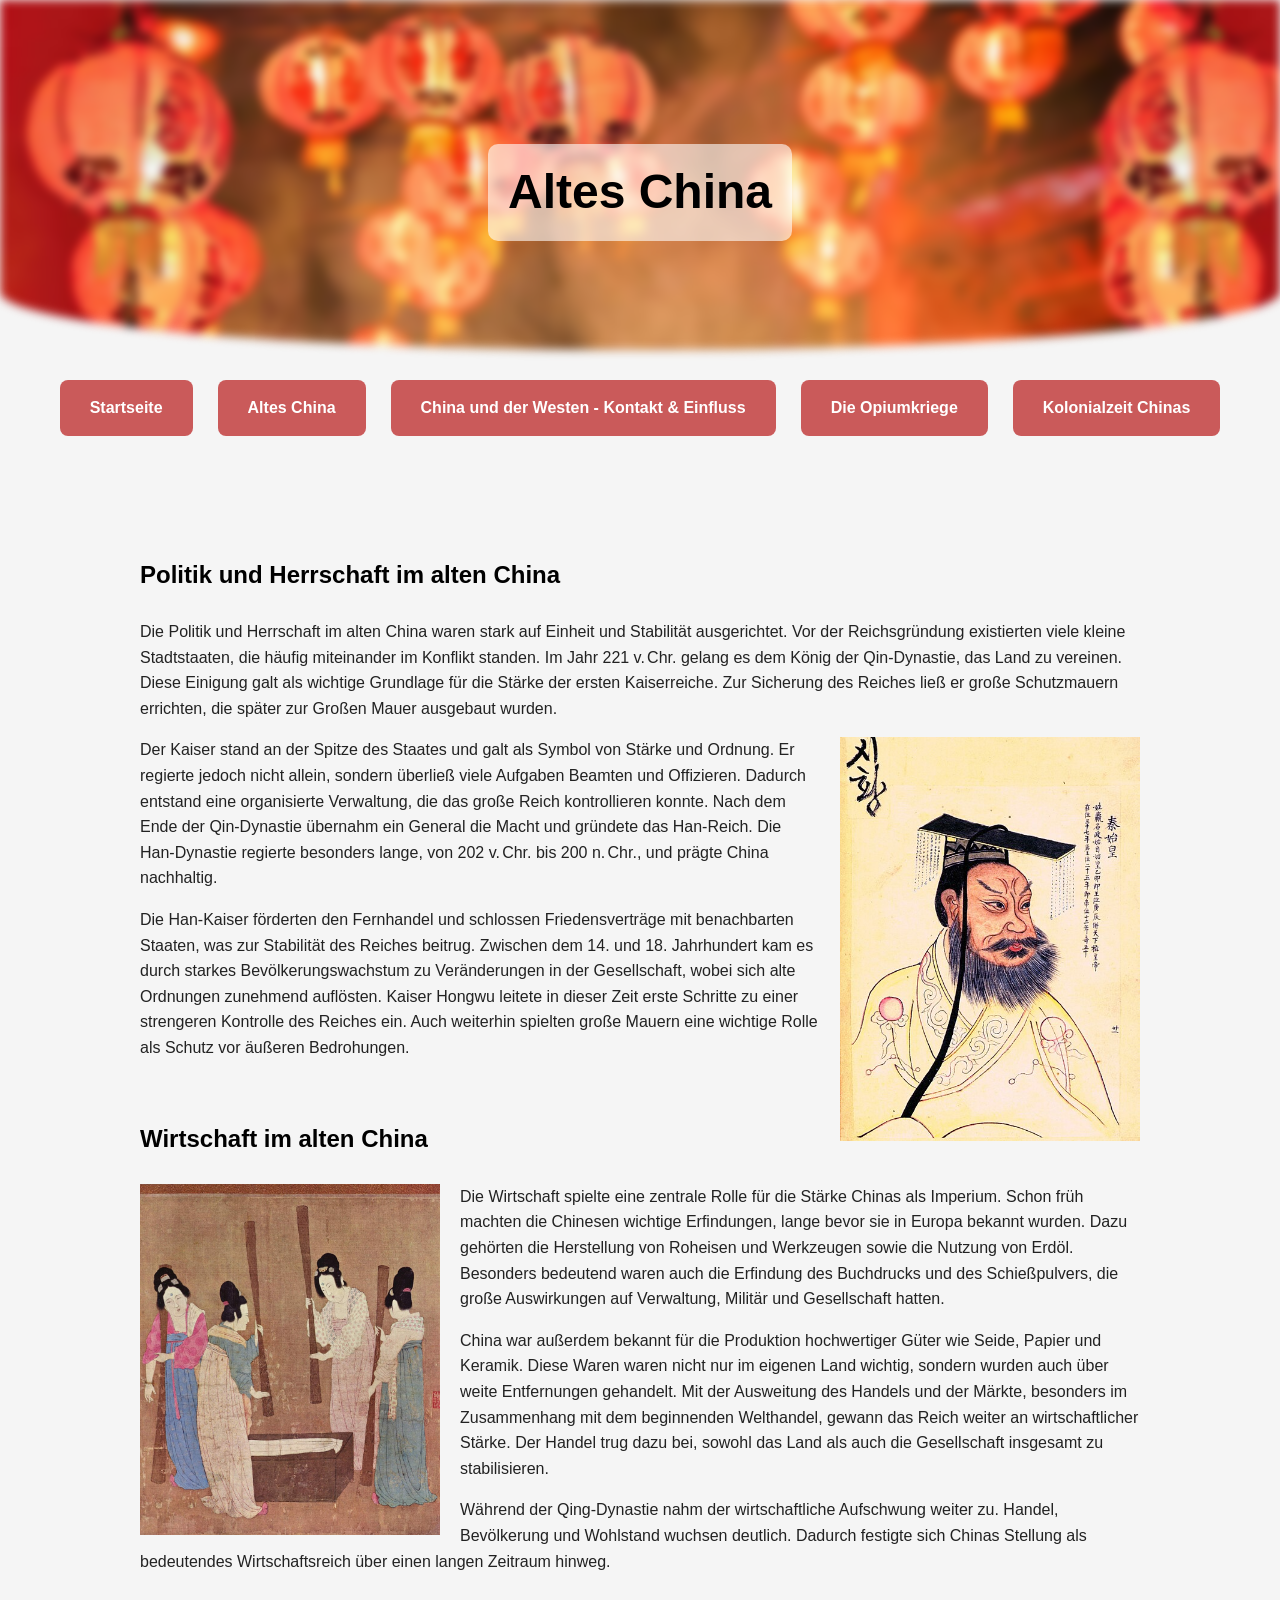
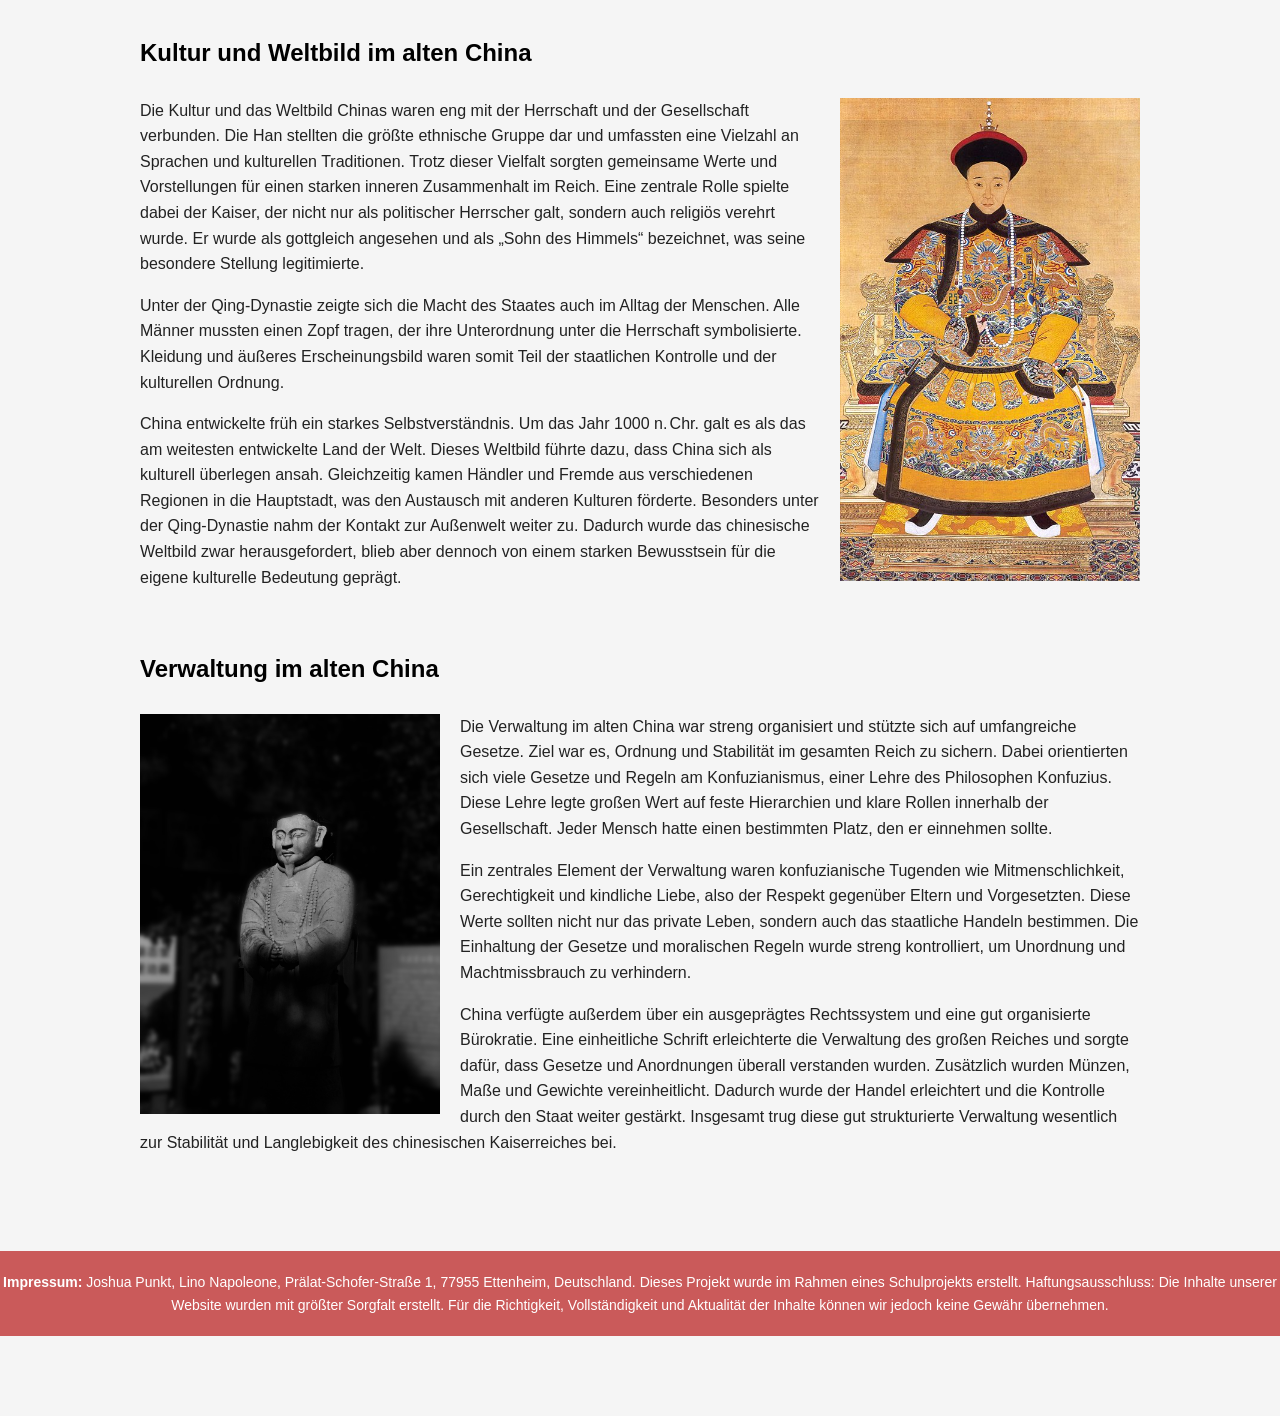
==== Altes China.html @ 06816820 "Add files via upload" ====
<!DOCTYPE html>
<html lang="de">
<head>
<meta charset="UTF-8">
<title>Altes China</title>
<link rel="stylesheet" href="style.css">
</head>

<body>


<header class="hero">

<div class="hero-bg"></div>

<h1 class="hero-title">Altes China</h1>

</header>



<div class="nav-box-container">

<a class="nav-box" href="index.html">Startseite</a>

<a class="nav-box" href="Altes China.html">Altes China</a>

<a class="nav-box" href="China und der Westen - Kontakt & Einfluss.html">China und der Westen - Kontakt & Einfluss</a>

<a class="nav-box" href="Die Opiumkriege.html">Die Opiumkriege</a>

<a class="nav-box" href="Kolonialzeit Chinas.html">Kolonialzeit Chinas</a>

</div>

<section>

<h2>Politik und Herrschaft im alten China</h2>

<p>
Die Politik und Herrschaft im alten China waren stark auf Einheit und Stabilität ausgerichtet. Vor der Reichsgründung existierten viele kleine Stadtstaaten, die häufig miteinander im Konflikt standen. Im Jahr 221 v. Chr. gelang es dem König der Qin-Dynastie, das Land zu vereinen. Diese Einigung galt als wichtige Grundlage für die Stärke der ersten Kaiserreiche. Zur Sicherung des Reiches ließ er große Schutzmauern errichten, die später zur Großen Mauer ausgebaut wurden.
</p>

<img src="QinShiHuang19century.jpg" alt="Qin Shi Huang" class="right-image">

<p>
Der Kaiser stand an der Spitze des Staates und galt als Symbol von Stärke und Ordnung. Er regierte jedoch nicht allein, sondern überließ viele Aufgaben Beamten und Offizieren. Dadurch entstand eine organisierte Verwaltung, die das große Reich kontrollieren konnte. Nach dem Ende der Qin-Dynastie übernahm ein General die Macht und gründete das Han-Reich. Die Han-Dynastie regierte besonders lange, von 202 v. Chr. bis 200 n. Chr., und prägte China nachhaltig.
</p>

<p>
Die Han-Kaiser förderten den Fernhandel und schlossen Friedensverträge mit benachbarten Staaten, was zur Stabilität des Reiches beitrug. Zwischen dem 14. und 18. Jahrhundert kam es durch starkes Bevölkerungswachstum zu Veränderungen in der Gesellschaft, wobei sich alte Ordnungen zunehmend auflösten. Kaiser Hongwu leitete in dieser Zeit erste Schritte zu einer strengeren Kontrolle des Reiches ein. Auch weiterhin spielten große Mauern eine wichtige Rolle als Schutz vor äußeren Bedrohungen.
</p>

<h2>Wirtschaft im alten China</h2>

<img src="Court_ladies_pounding_silk_from_a_painting_(捣练图)_by_Emperor_Huizong.jpg" alt="Court ladies pounding silk" class="left-image">

<p>
Die Wirtschaft spielte eine zentrale Rolle für die Stärke Chinas als Imperium. Schon früh machten die Chinesen wichtige Erfindungen, lange bevor sie in Europa bekannt wurden. Dazu gehörten die Herstellung von Roheisen und Werkzeugen sowie die Nutzung von Erdöl. Besonders bedeutend waren auch die Erfindung des Buchdrucks und des Schießpulvers, die große Auswirkungen auf Verwaltung, Militär und Gesellschaft hatten.
</p>

<p>
China war außerdem bekannt für die Produktion hochwertiger Güter wie Seide, Papier und Keramik. Diese Waren waren nicht nur im eigenen Land wichtig, sondern wurden auch über weite Entfernungen gehandelt. Mit der Ausweitung des Handels und der Märkte, besonders im Zusammenhang mit dem beginnenden Welthandel, gewann das Reich weiter an wirtschaftlicher Stärke. Der Handel trug dazu bei, sowohl das Land als auch die Gesellschaft insgesamt zu stabilisieren.
</p>

<p>
Während der Qing-Dynastie nahm der wirtschaftliche Aufschwung weiter zu. Handel, Bevölkerung und Wohlstand wuchsen deutlich. Dadurch festigte sich Chinas Stellung als bedeutendes Wirtschaftsreich über einen langen Zeitraum hinweg.
</p>

<h2>Kultur und Weltbild im alten China</h2>

<img src="003-The_Imperial_Portrait_of_a_Chinese_Emperor_called__Xianfeng_.JPG" alt="Imperial Portrait of Emperor Xianfeng" class="right-image">

<p>
Die Kultur und das Weltbild Chinas waren eng mit der Herrschaft und der Gesellschaft verbunden. Die Han stellten die größte ethnische Gruppe dar und umfassten eine Vielzahl an Sprachen und kulturellen Traditionen. Trotz dieser Vielfalt sorgten gemeinsame Werte und Vorstellungen für einen starken inneren Zusammenhalt im Reich. Eine zentrale Rolle spielte dabei der Kaiser, der nicht nur als politischer Herrscher galt, sondern auch religiös verehrt wurde. Er wurde als gottgleich angesehen und als „Sohn des Himmels“ bezeichnet, was seine besondere Stellung legitimierte.
</p>

<p>
Unter der Qing-Dynastie zeigte sich die Macht des Staates auch im Alltag der Menschen. Alle Männer mussten einen Zopf tragen, der ihre Unterordnung unter die Herrschaft symbolisierte. Kleidung und äußeres Erscheinungsbild waren somit Teil der staatlichen Kontrolle und der kulturellen Ordnung.
</p>

<p>
China entwickelte früh ein starkes Selbstverständnis. Um das Jahr 1000 n. Chr. galt es als das am weitesten entwickelte Land der Welt. Dieses Weltbild führte dazu, dass China sich als kulturell überlegen ansah. Gleichzeitig kamen Händler und Fremde aus verschiedenen Regionen in die Hauptstadt, was den Austausch mit anderen Kulturen förderte. Besonders unter der Qing-Dynastie nahm der Kontakt zur Außenwelt weiter zu. Dadurch wurde das chinesische Weltbild zwar herausgefordert, blieb aber dennoch von einem starken Bewusstsein für die eigene kulturelle Bedeutung geprägt.
</p>

<h2>Verwaltung im alten China</h2>

<img src="ngtraveler-confucius-3741295_1280.jpg" alt="Konfuzius" class="left-image">

<p>
Die Verwaltung im alten China war streng organisiert und stützte sich auf umfangreiche Gesetze. Ziel war es, Ordnung und Stabilität im gesamten Reich zu sichern. Dabei orientierten sich viele Gesetze und Regeln am Konfuzianismus, einer Lehre des Philosophen Konfuzius. Diese Lehre legte großen Wert auf feste Hierarchien und klare Rollen innerhalb der Gesellschaft. Jeder Mensch hatte einen bestimmten Platz, den er einnehmen sollte.
</p>

<p>
Ein zentrales Element der Verwaltung waren konfuzianische Tugenden wie Mitmenschlichkeit, Gerechtigkeit und kindliche Liebe, also der Respekt gegenüber Eltern und Vorgesetzten. Diese Werte sollten nicht nur das private Leben, sondern auch das staatliche Handeln bestimmen. Die Einhaltung der Gesetze und moralischen Regeln wurde streng kontrolliert, um Unordnung und Machtmissbrauch zu verhindern.
</p>

<p>
China verfügte außerdem über ein ausgeprägtes Rechtssystem und eine gut organisierte Bürokratie. Eine einheitliche Schrift erleichterte die Verwaltung des großen Reiches und sorgte dafür, dass Gesetze und Anordnungen überall verstanden wurden. Zusätzlich wurden Münzen, Maße und Gewichte vereinheitlicht. Dadurch wurde der Handel erleichtert und die Kontrolle durch den Staat weiter gestärkt. Insgesamt trug diese gut strukturierte Verwaltung wesentlich zur Stabilität und Langlebigkeit des chinesischen Kaiserreiches bei.
</p>

</section>

<p class="impressum"><strong>Impressum:</strong> Joshua Punkt, Lino Napoleone, Prälat-Schofer-Straße 1, 77955 Ettenheim, Deutschland. Dieses Projekt wurde im Rahmen eines Schulprojekts erstellt. Haftungsausschluss: Die Inhalte unserer Website wurden mit größter Sorgfalt erstellt. Für die Richtigkeit, Vollständigkeit und Aktualität der Inhalte können wir jedoch keine Gewähr übernehmen.</p>

</body>
</html>
---- style.css ----
body {
    font-family: Arial, sans-serif;
    margin: 0;
    background-color: whitesmoke; 
    color: #222; 
    line-height: 1.6;
    padding-bottom: 80px; 
}

nav {
    background: rgba(192, 52, 52, 0.8);
    color: white;
    padding: 15px;
    display: flex;
    justify-content: space-between;
    align-items: center;
    position: sticky; 
    top: 0;
    z-index: 1000;
}

nav ul {
    list-style: none;
    display: flex;
    margin: 0;
    padding: 0;
}

nav li {
    margin-left: 20px;
}

nav a {
    color: white;
    text-decoration: none;
    font-weight: bold;
}

nav a:hover {
    text-decoration: underline;
}

section {
    padding: 40px;
    max-width: 1000px;
    margin: 20px auto;
}

h1, h2, h3 {
    color: #000000; 
    margin-top: 60px;
    margin-bottom: 25px;
}


.main-title {
    color: white !important;
}

.content-img {
    width: 100%;
    height: auto;
    border-radius: 8px;
    margin: 20px 0;
}


.highlight {
    color: #c03434;
    font-weight: bold;
}



.hero{
height:350px;
display:flex;
align-items:center;
justify-content:center;
border-bottom-left-radius:60% 20%;
border-bottom-right-radius:60% 20%;
position: relative;
}

.hero::before {
content: '';
position: absolute;
top: 0;
left: 0;
width: 100%;
height: 100%;
background-image: url("China.jpg");
background-size: cover;
background-position: center;
filter: blur(5px);
z-index: -1;
border-bottom-left-radius: 60% 20%;
border-bottom-right-radius: 60% 20%;
}



.hero-title{
color:black;
font-size:48px;
background-color:rgba(255,255,255,0.6);
padding:10px 20px;
border-radius:10px;
}



.nav-box-container{
display:flex;
justify-content:center;
gap:25px;
margin-top:30px;
flex-wrap:wrap;
}

.nav-box{
background: rgba(192, 52, 52, 0.8);
color:white;
padding:15px 30px;
border-radius:8px;
text-decoration:none;
font-weight:bold;
transition:0.2s;
}

.nav-box:hover{
background: rgba(140, 36, 36, 0.8);
transform:translateY(-3px);
}

/* Bild rechts */
.right-image {
    float: right;
    margin-left: 20px;
    width: 300px;
    height: auto;
}

/* Bild links */
.left-image {
    float: left;
    margin-right: 20px;
    width: 300px;
    height: auto;
}

/* Impressum */
.impressum {
    background-color: rgba(192, 52, 52, 0.8);
    color: white;
    padding: 20px 40px;
    margin: 40px -40px 0 -40px;
    clear: both;
    text-align: center;
    font-size: 14px;
}
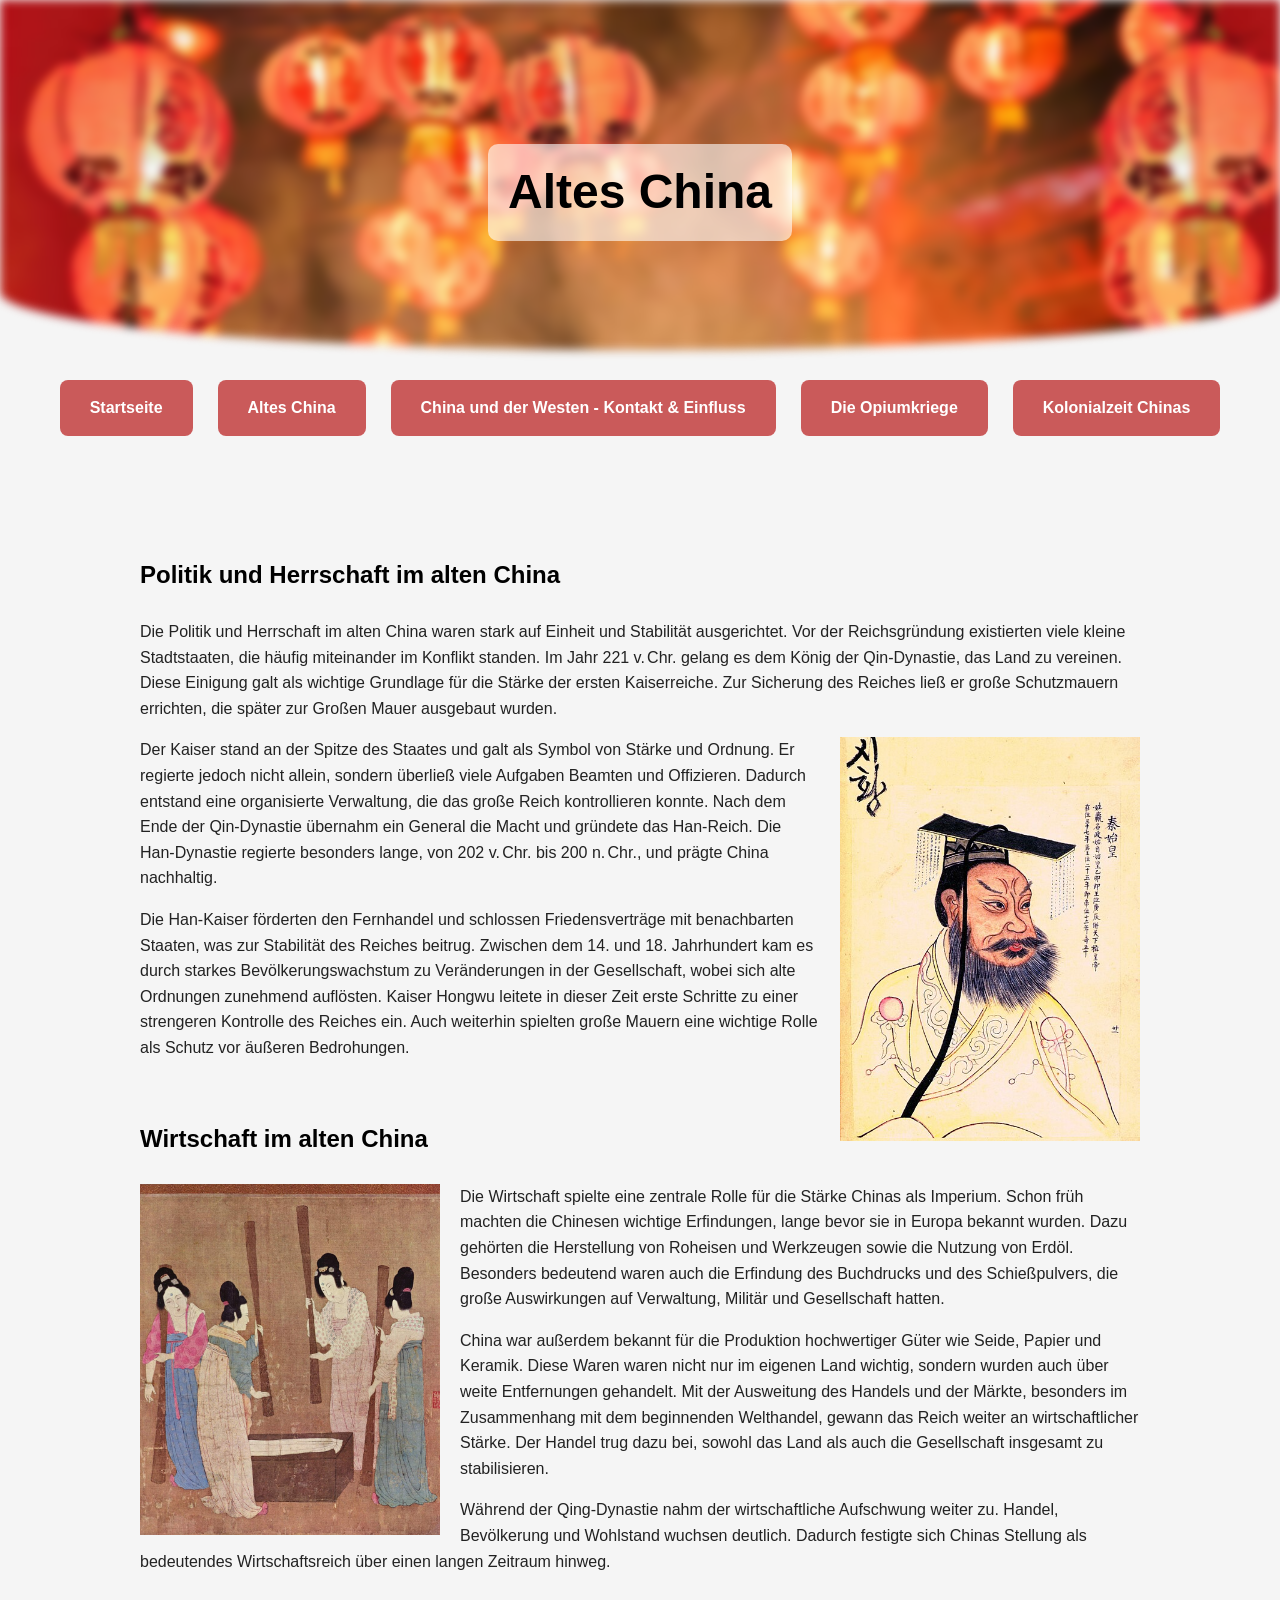
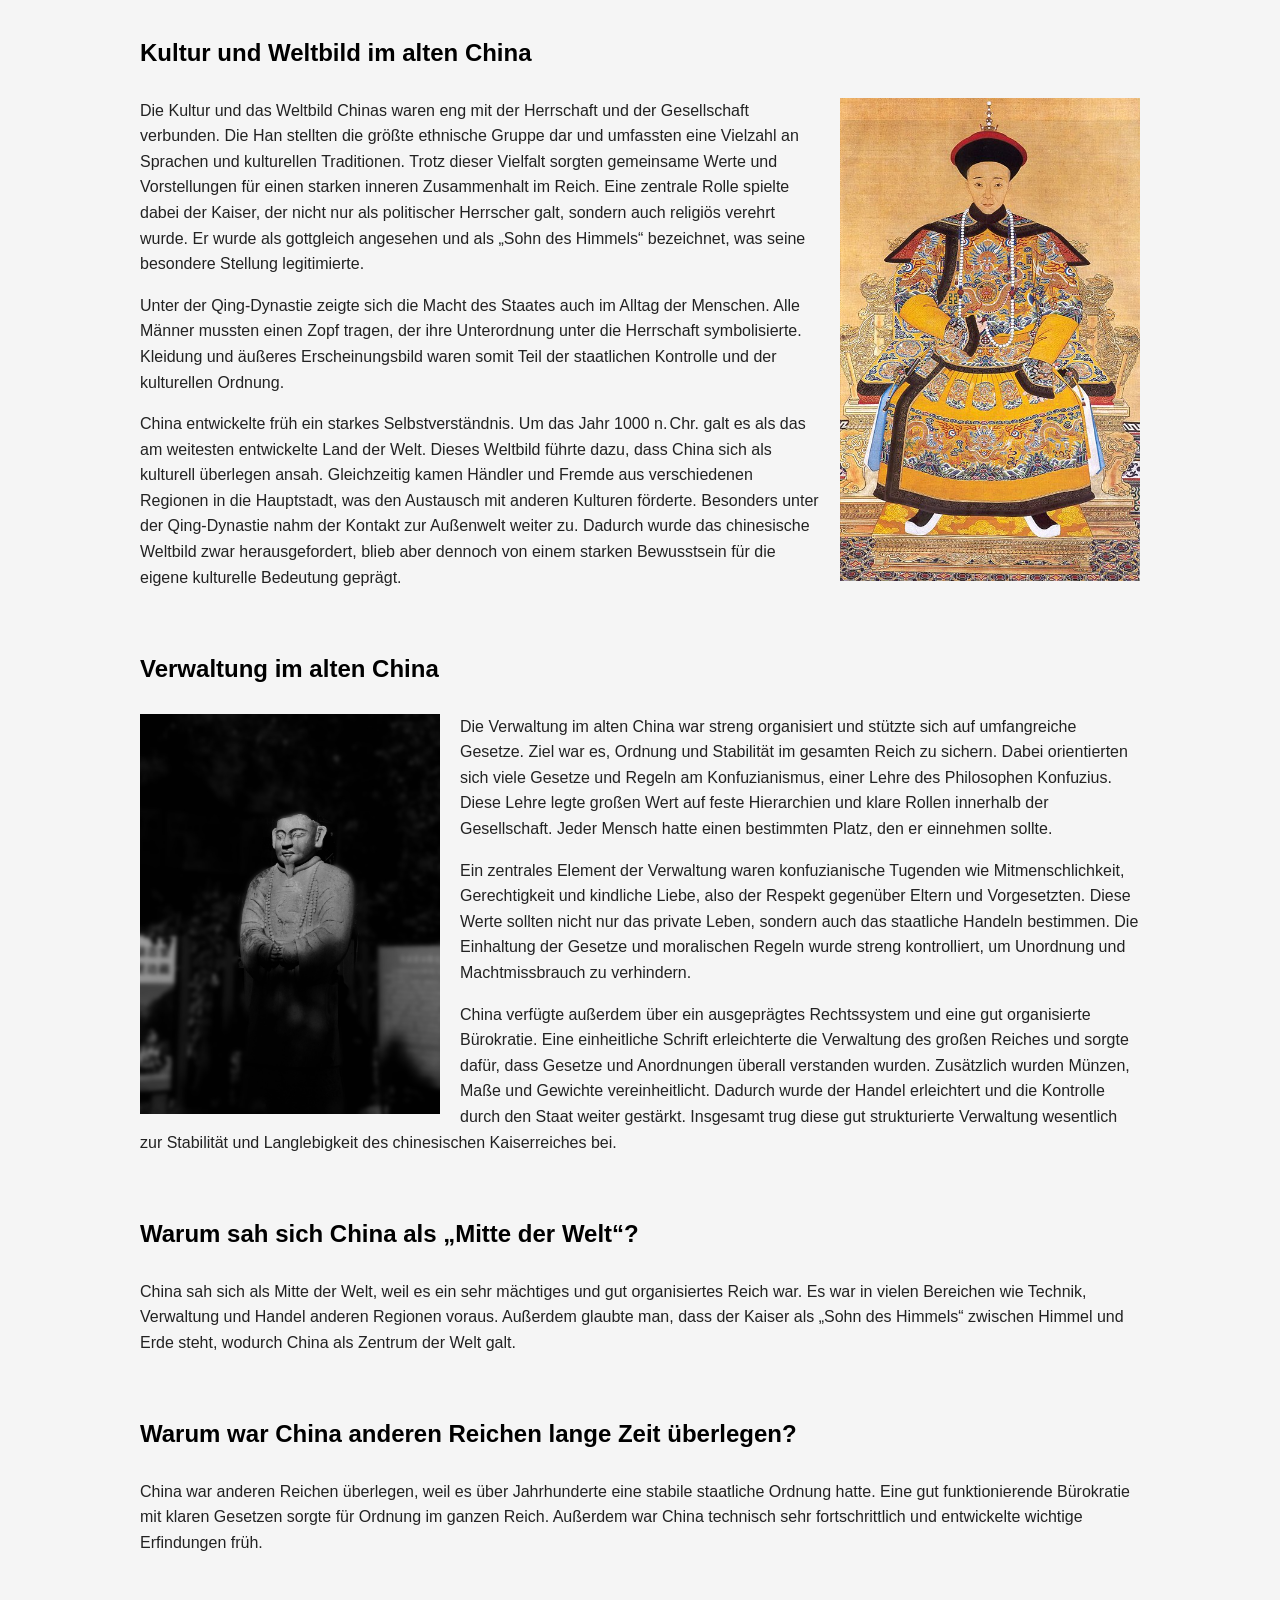
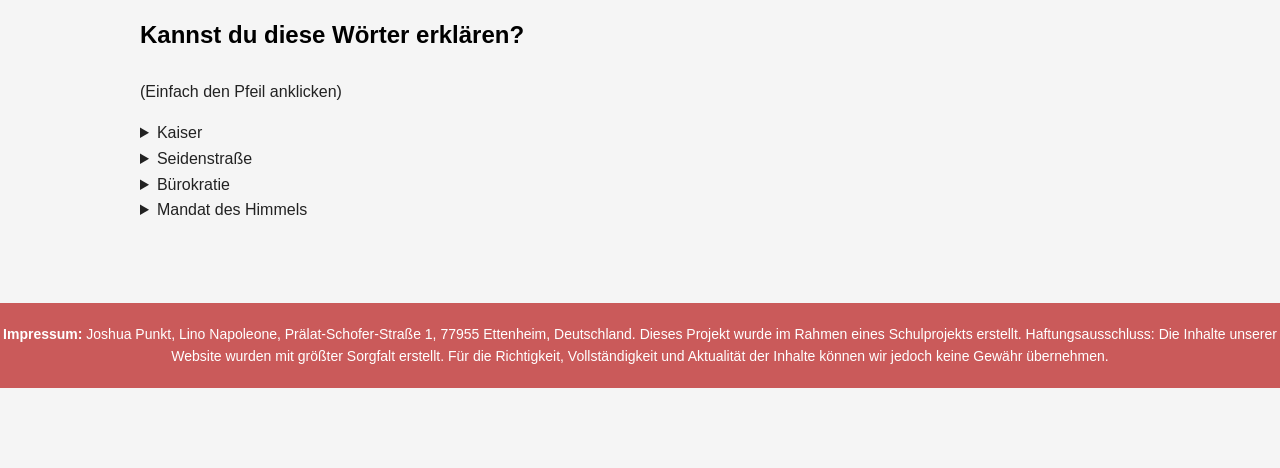
==== commit be61399a: "Add files via upload" ====
--- a/Altes China.html
+++ b/Altes China.html
@@ -99,6 +99,38 @@
 China verfügte außerdem über ein ausgeprägtes Rechtssystem und eine gut organisierte Bürokratie. Eine einheitliche Schrift erleichterte die Verwaltung des großen Reiches und sorgte dafür, dass Gesetze und Anordnungen überall verstanden wurden. Zusätzlich wurden Münzen, Maße und Gewichte vereinheitlicht. Dadurch wurde der Handel erleichtert und die Kontrolle durch den Staat weiter gestärkt. Insgesamt trug diese gut strukturierte Verwaltung wesentlich zur Stabilität und Langlebigkeit des chinesischen Kaiserreiches bei.
 </p>
 
+<h2>Warum sah sich China als „Mitte der Welt“?</h2>
+
+<p>China sah sich als Mitte der Welt, weil es ein sehr mächtiges und gut organisiertes Reich war. Es war in vielen Bereichen wie Technik, Verwaltung und Handel anderen Regionen voraus. Außerdem glaubte man, dass der Kaiser als „Sohn des Himmels“ zwischen Himmel und Erde steht, wodurch China als Zentrum der Welt galt.</p>
+
+<h2>Warum war China anderen Reichen lange Zeit überlegen?</h2>
+
+<p>China war anderen Reichen überlegen, weil es über Jahrhunderte eine stabile staatliche Ordnung hatte. Eine gut funktionierende Bürokratie mit klaren Gesetzen sorgte für Ordnung im ganzen Reich. Außerdem war China technisch sehr fortschrittlich und entwickelte wichtige Erfindungen früh.</p>
+
+<h2>Kannst du diese Wörter erklären?</h2>
+
+<p>(Einfach den Pfeil anklicken)</p>
+
+<details>
+<summary>Kaiser</summary>
+<p>Ein Kaiser ist ein sehr mächtiger Herrscher über ein Land. Er hat die oberste Macht und entscheidet über Gesetze und die Regierung. Oft lässt er Beamte für sich arbeiten, bleibt aber die wichtigste Person im Staat.</p>
+</details>
+
+<details>
+<summary>Seidenstraße</summary>
+<p>Die Seidenstraße war kein einzelner Weg, sondern ein Netzwerk aus vielen Handelsrouten. Sie verband China mit dem Westen und machte den Austausch von Waren wie Seide, Porzellan, Gold oder Pferden möglich. Besonders wichtig war sie zur Zeit der Han‑Dynastie.</p>
+</details>
+
+<details>
+<summary>Bürokratie</summary>
+<p>Bürokratie bedeutet, dass ein Staat mit festen Regeln, Gesetzen und Ämtern organisiert ist. Schon im alten China musste man Anträge stellen und Gesetze einhalten. Viele Beamte sorgten dafür, dass alles geregelt ablief.</p>
+</details>
+
+<details>
+<summary>Mandat des Himmels</summary>
+<p>Das Mandat des Himmels war eine religiöse und politische Vorstellung im alten China. Man glaubte, dass der Kaiser vom Himmel die Erlaubnis zum Regieren bekommt. Regierte er ungerecht oder schadete dem Volk, konnte er dieses Mandat verlieren.</p>
+</details>
+
 </section>
 
 <p class="impressum"><strong>Impressum:</strong> Joshua Punkt, Lino Napoleone, Prälat-Schofer-Straße 1, 77955 Ettenheim, Deutschland. Dieses Projekt wurde im Rahmen eines Schulprojekts erstellt. Haftungsausschluss: Die Inhalte unserer Website wurden mit größter Sorgfalt erstellt. Für die Richtigkeit, Vollständigkeit und Aktualität der Inhalte können wir jedoch keine Gewähr übernehmen.</p>
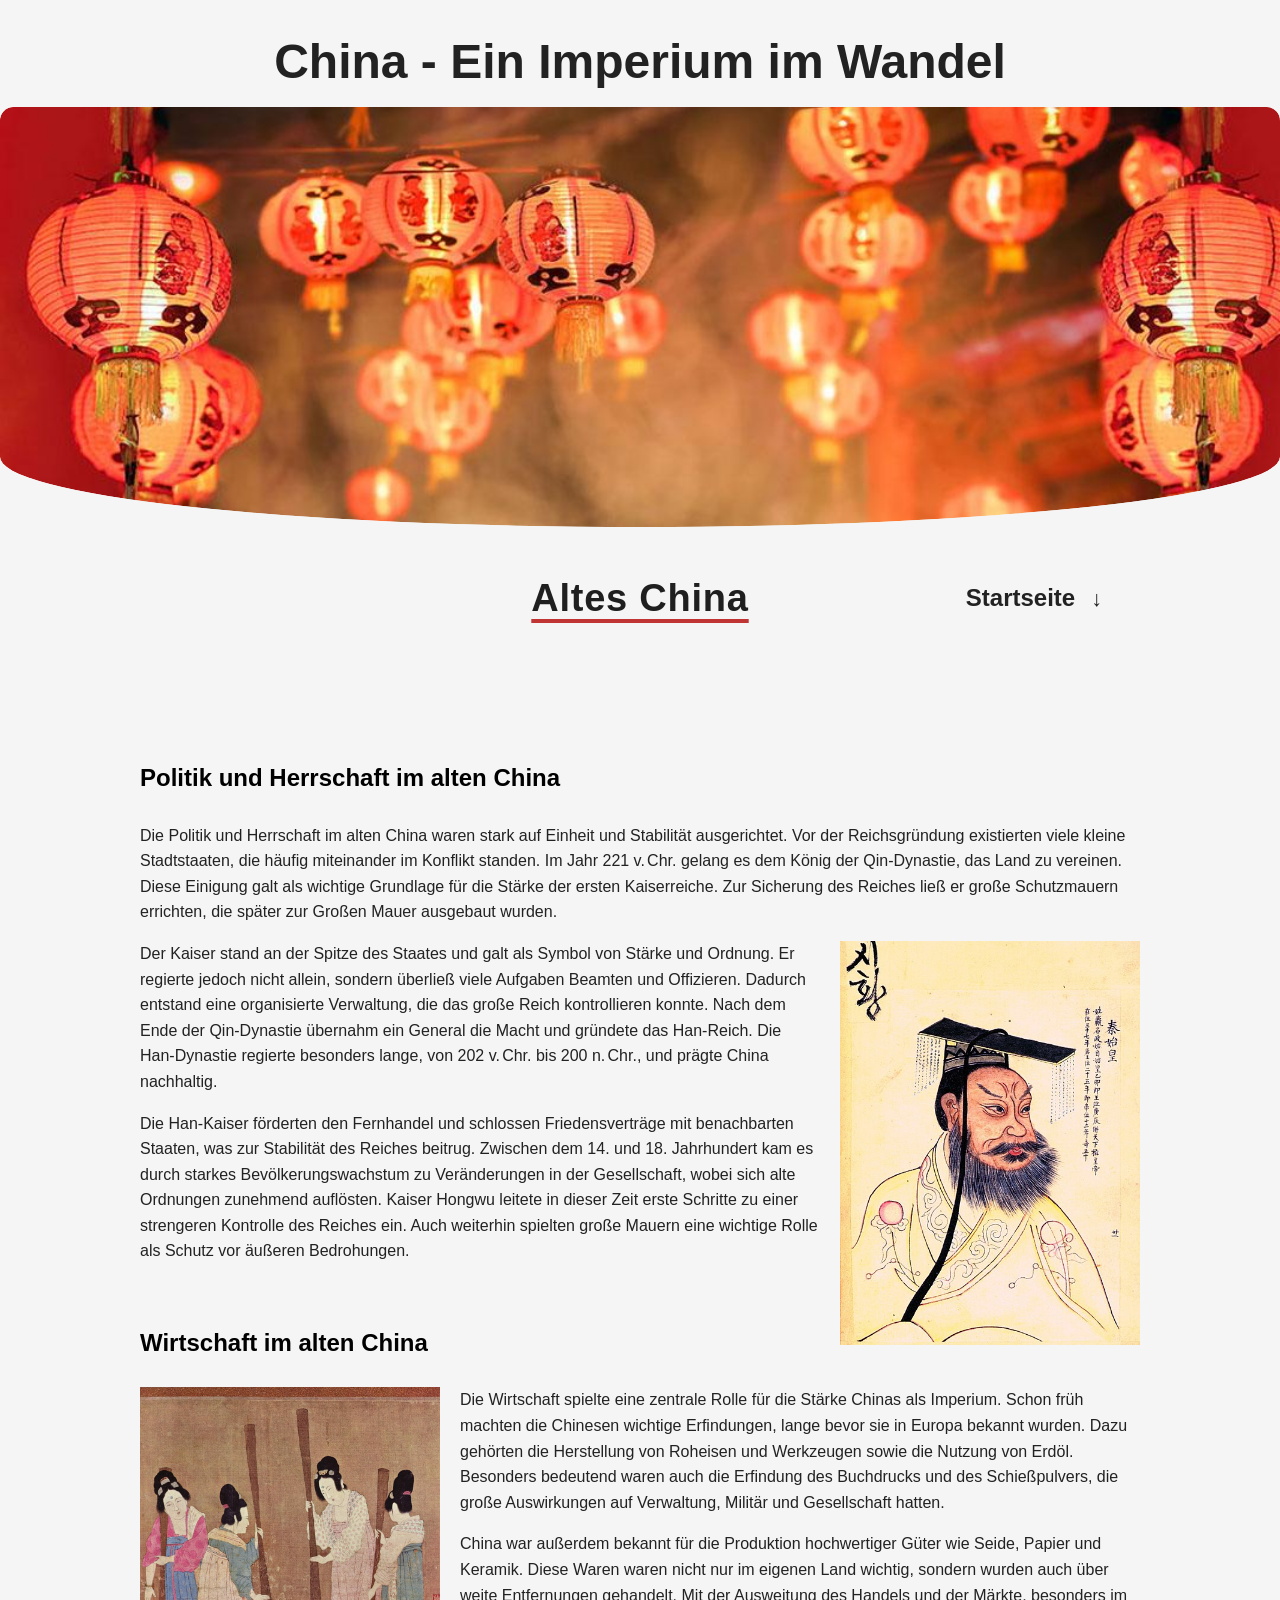
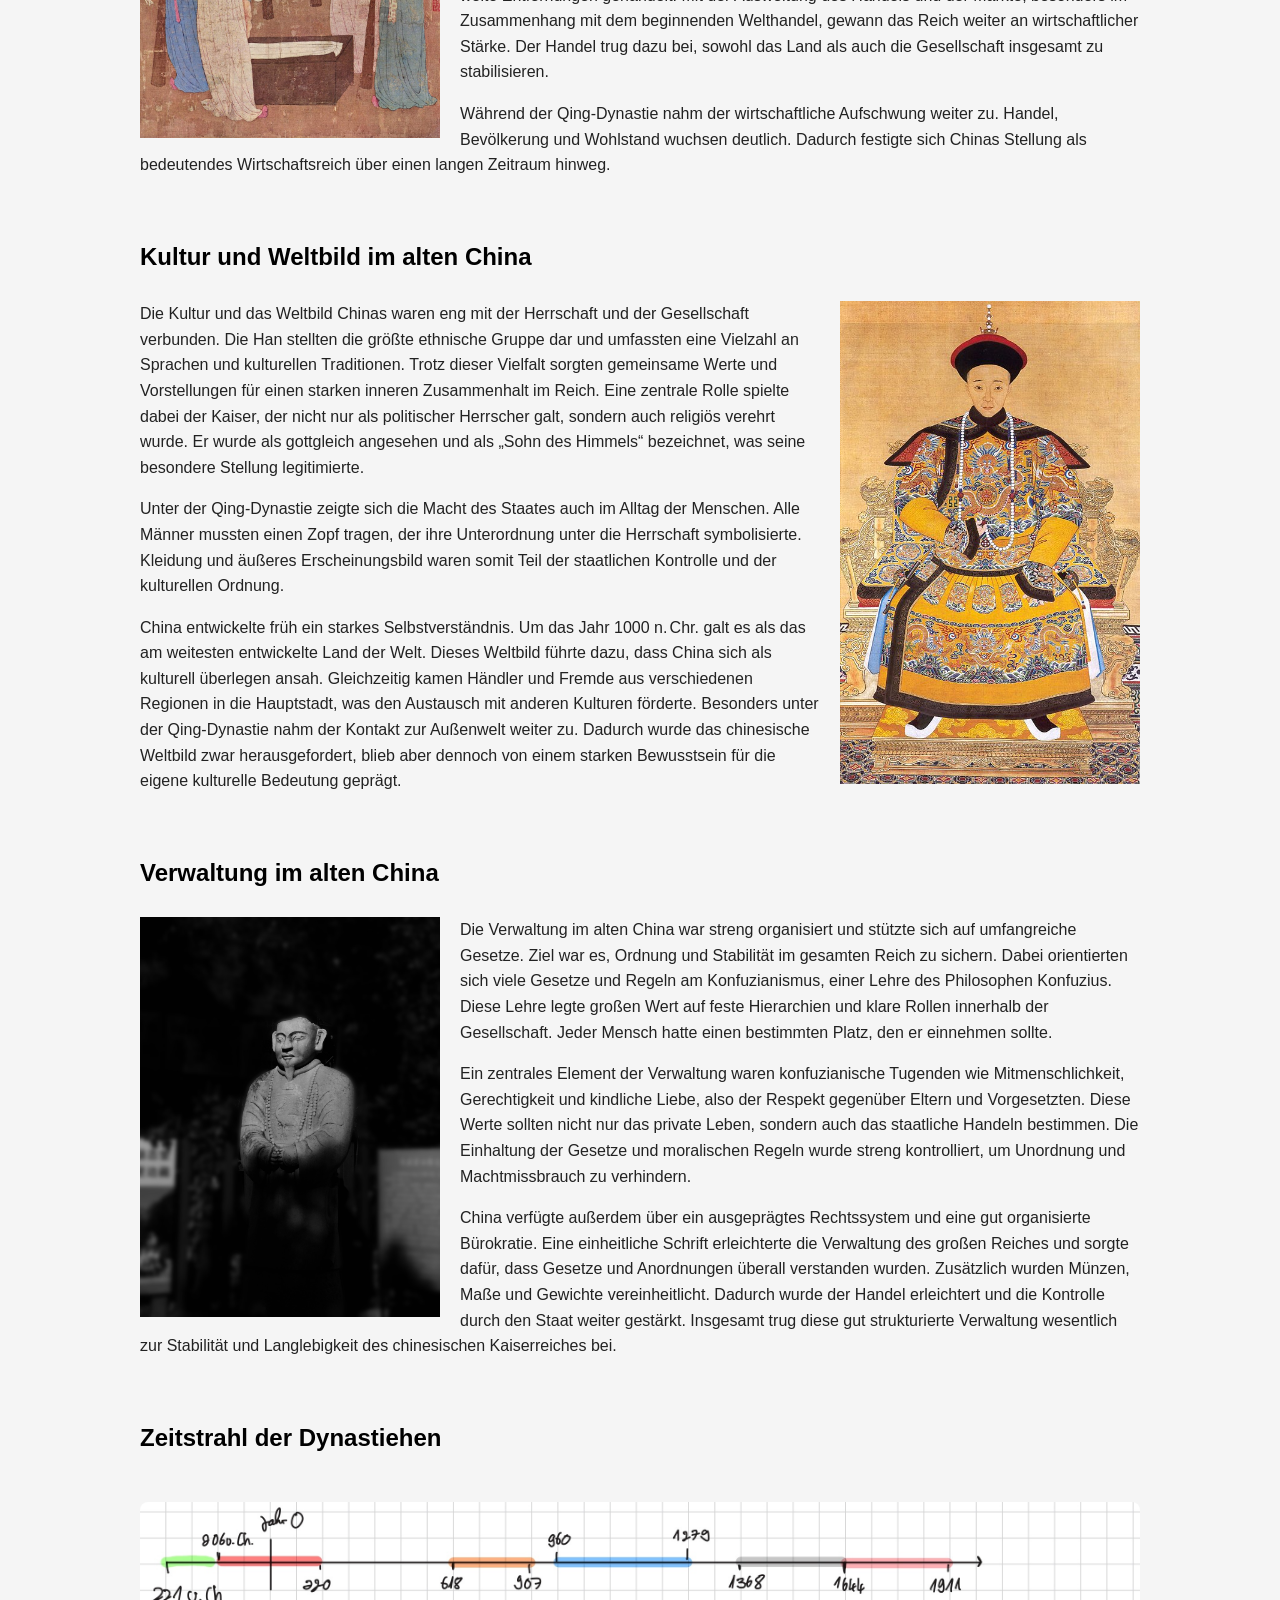
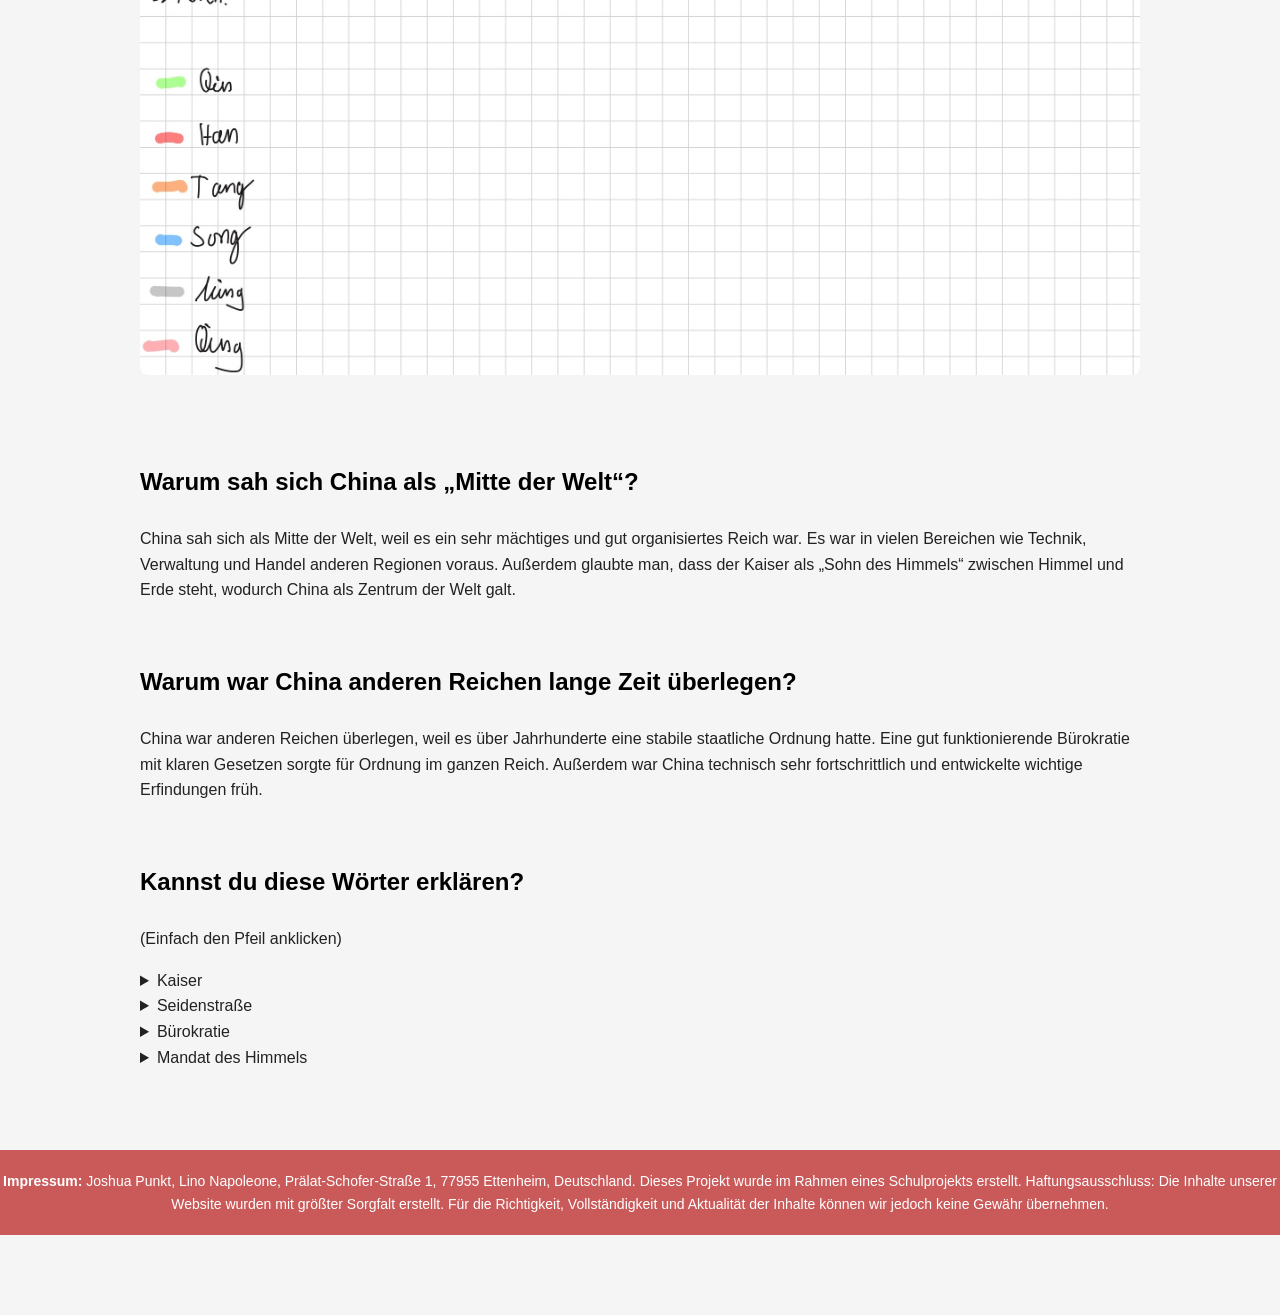
==== commit f48fd014: "Add files via upload" ====
--- a/Altes China.html
+++ b/Altes China.html
@@ -2,6 +2,7 @@
 <html lang="de">
 <head>
 <meta charset="UTF-8">
+<meta name="viewport" content="width=device-width, initial-scale=1.0">
 <title>Altes China</title>
 <link rel="stylesheet" href="style.css">
 </head>
@@ -9,20 +10,26 @@
 <body>
 
 
+<h1 class="page-title">China - Ein Imperium im Wandel</h1>
+
+
 <header class="hero">
 
 <div class="hero-bg"></div>
-
-<h1 class="hero-title">Altes China</h1>
 
 </header>
 
 
 
+<div class="top-row">
+
+<h2 class="section-page-title">Altes China</h2>
+
 <div class="nav-box-container">
 
-<a class="nav-box" href="index.html">Startseite</a>
+<a class="nav-box nav-trigger" href="index.html">Startseite</a>
 
+<div class="nav-dropdown">
 <a class="nav-box" href="Altes China.html">Altes China</a>
 
 <a class="nav-box" href="China und der Westen - Kontakt & Einfluss.html">China und der Westen - Kontakt & Einfluss</a>
@@ -30,6 +37,9 @@
 <a class="nav-box" href="Die Opiumkriege.html">Die Opiumkriege</a>
 
 <a class="nav-box" href="Kolonialzeit Chinas.html">Kolonialzeit Chinas</a>
+</div>
+
+</div>
 
 </div>
 
@@ -99,6 +109,10 @@
 China verfügte außerdem über ein ausgeprägtes Rechtssystem und eine gut organisierte Bürokratie. Eine einheitliche Schrift erleichterte die Verwaltung des großen Reiches und sorgte dafür, dass Gesetze und Anordnungen überall verstanden wurden. Zusätzlich wurden Münzen, Maße und Gewichte vereinheitlicht. Dadurch wurde der Handel erleichtert und die Kontrolle durch den Staat weiter gestärkt. Insgesamt trug diese gut strukturierte Verwaltung wesentlich zur Stabilität und Langlebigkeit des chinesischen Kaiserreiches bei.
 </p>
 
+<h2>Zeitstrahl der Dynastiehen</h2>
+
+<img src="zeitstrahl.jpeg" alt="Zeitstrahl des alten China" class="content-img">
+
 <h2>Warum sah sich China als „Mitte der Welt“?</h2>
 
 <p>China sah sich als Mitte der Welt, weil es ein sehr mächtiges und gut organisiertes Reich war. Es war in vielen Bereichen wie Technik, Verwaltung und Handel anderen Regionen voraus. Außerdem glaubte man, dass der Kaiser als „Sohn des Himmels“ zwischen Himmel und Erde steht, wodurch China als Zentrum der Welt galt.</p>
--- a/style.css
+++ b/style.css
@@ -73,13 +73,16 @@
 
 
 .hero{
-height:350px;
+height:420px;
 display:flex;
 align-items:center;
 justify-content:center;
+border-top-left-radius:16px;
+border-top-right-radius:16px;
 border-bottom-left-radius:60% 20%;
 border-bottom-right-radius:60% 20%;
 position: relative;
+overflow: hidden;
 }
 
 .hero::before {
@@ -92,8 +95,10 @@
 background-image: url("China.jpg");
 background-size: cover;
 background-position: center;
-filter: blur(5px);
+filter: none;
 z-index: -1;
+border-top-left-radius:16px;
+border-top-right-radius:16px;
 border-bottom-left-radius: 60% 20%;
 border-bottom-right-radius: 60% 20%;
 }
@@ -108,29 +113,126 @@
 border-radius:10px;
 }
 
+.page-title {
+    margin: 36px 0 18px 0;
+    width: 100%;
+    max-width: none;
+    padding: 0;
+    font-size: 48px;
+    font-weight: bold;
+    line-height: 1.1;
+    letter-spacing: 0;
+    text-transform: none;
+    color: #222;
+    background: transparent;
+    border: none;
+    border-radius: 0;
+    box-shadow: none;
+    text-align: center;
+}
+
+.top-row {
+    display: grid;
+    grid-template-columns: 1fr auto 1fr;
+    align-items: center;
+    gap: 24px;
+    margin: 30px 40px 0 40px;
+}
+
+.section-page-title {
+    grid-column: 2;
+    justify-self: center;
+    margin: 0;
+    font-size: 38px;
+    font-weight: 700;
+    color: #1f1f1f;
+    letter-spacing: 0.02em;
+    text-align: center;
+    text-decoration: underline;
+    text-decoration-thickness: 4px;
+    text-decoration-color: #c03434;
+    text-underline-offset: 8px;
+}
+
 
 
 .nav-box-container{
 display:flex;
-justify-content:center;
-gap:25px;
-margin-top:30px;
-flex-wrap:wrap;
+flex-direction:column;
+align-items:flex-end;
+grid-column:3;
+justify-self:end;
+width:max-content;
+margin:0;
+position:relative;
+z-index:20;
+transform: translateX(-96px);
 }
 
 .nav-box{
-background: rgba(192, 52, 52, 0.8);
-color:white;
-padding:15px 30px;
+background: transparent;
+color:#222;
+padding:22px 42px;
 border-radius:8px;
 text-decoration:none;
 font-weight:bold;
+font-size:24px;
+text-underline-offset:8px;
 transition:0.2s;
+display:block;
+white-space:nowrap;
+}
+
+.nav-trigger{
+position:relative;
+z-index:2;
+}
+
+.nav-trigger::after{
+content:" ↓";
+font-size:0.9em;
+font-weight:700;
+margin-left:10px;
+}
+
+.nav-dropdown{
+display:none;
+position:absolute;
+top:calc(100% - 6px);
+right:0;
+margin-top:0;
+padding:14px 0 10px 0;
+min-width:100%;
+background:rgba(255,255,255,0.96);
+border:1px solid rgba(0,0,0,0.08);
+border-radius:18px;
+box-shadow:0 18px 40px rgba(0,0,0,0.14);
+backdrop-filter:blur(6px);
+}
+
+.nav-dropdown::before{
+content:"";
+position:absolute;
+top:-12px;
+left:0;
+right:0;
+height:12px;
+}
+
+.nav-box-container:hover .nav-dropdown,
+.nav-box-container:focus-within .nav-dropdown{
+display:block;
+}
+
+.nav-dropdown .nav-box{
+padding:12px 26px;
+font-size:20px;
 }
 
 .nav-box:hover{
-background: rgba(140, 36, 36, 0.8);
-transform:translateY(-3px);
+text-decoration:underline;
+text-decoration-thickness:4px;
+text-decoration-color:#c03434;
 }
 
 /* Bild rechts */
@@ -158,4 +260,89 @@
     clear: both;
     text-align: center;
     font-size: 14px;
+}
+
+details summary {
+    cursor: pointer;
+}
+
+@media (max-width: 768px) {
+    section {
+        padding: 20px 16px;
+        max-width: 100%;
+        margin: 12px auto;
+    }
+
+    .page-title {
+        font-size: 38px;
+        margin: 24px 0 12px 0;
+        max-width: none;
+        width: 100%;
+    }
+
+    .hero {
+        height: 300px;
+    }
+
+    .top-row {
+        display: flex;
+        justify-content: space-between;
+        align-items: center;
+        gap: 12px;
+        margin: 18px 12px 0 12px;
+    }
+
+    .section-page-title {
+        font-size: 30px;
+        text-underline-offset: 6px;
+    }
+
+    .nav-box-container {
+        transform: none;
+        margin-left: auto;
+    }
+
+    .nav-box {
+        font-size: 20px;
+        padding: 14px 22px;
+    }
+
+    .nav-dropdown {
+        min-width: 85vw;
+        max-width: 92vw;
+        padding: 10px 0 8px 0;
+    }
+
+    .nav-dropdown .nav-box {
+        font-size: 18px;
+        padding: 10px 18px;
+    }
+
+    .right-image,
+    .left-image {
+        float: none;
+        display: block;
+        width: min(100%, 360px);
+        height: auto;
+        margin: 16px auto;
+    }
+
+    .impressum {
+        margin: 30px -16px 0 -16px;
+        padding: 16px;
+    }
+
+    details summary {
+        font-size: 1.2rem;
+        line-height: 1.5;
+        padding: 6px 0;
+    }
+
+    details summary::marker {
+        font-size: 1.8em;
+    }
+
+    details summary::-webkit-details-marker {
+        font-size: 1.8em;
+    }
 }
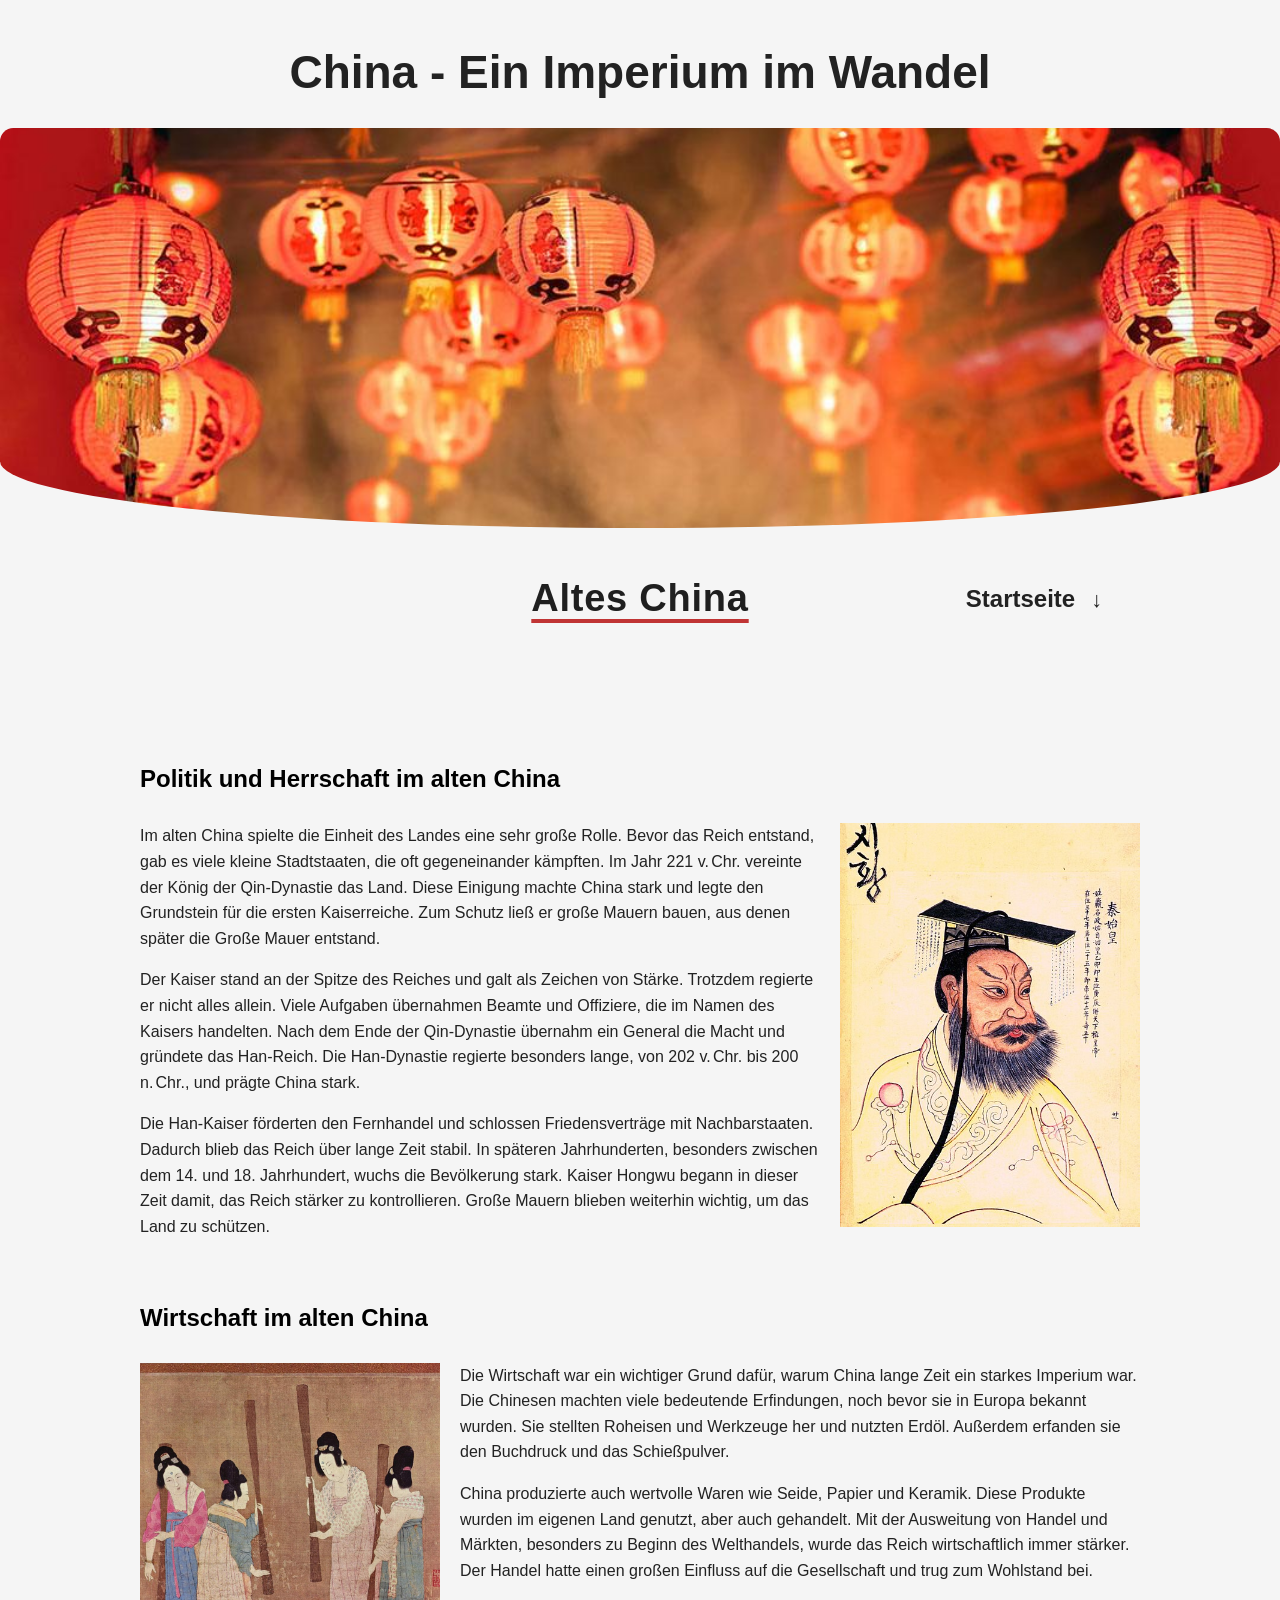
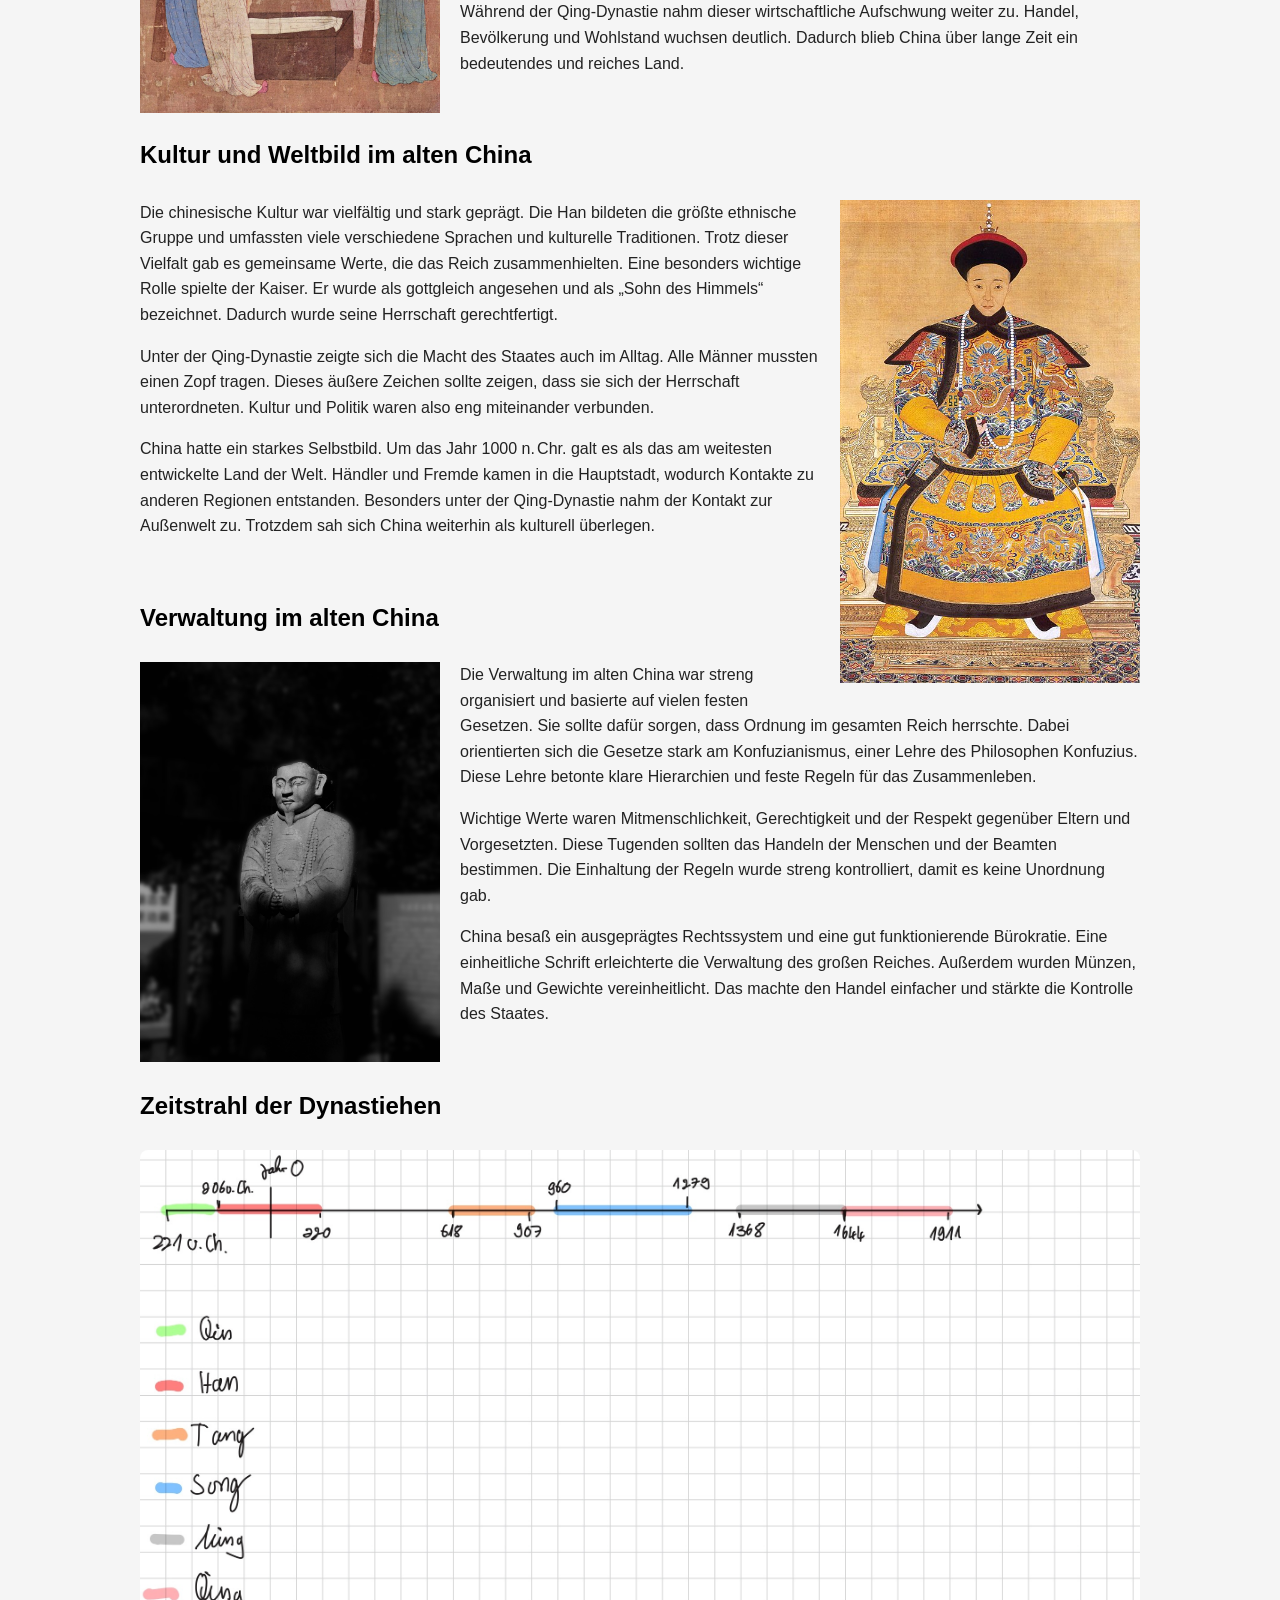
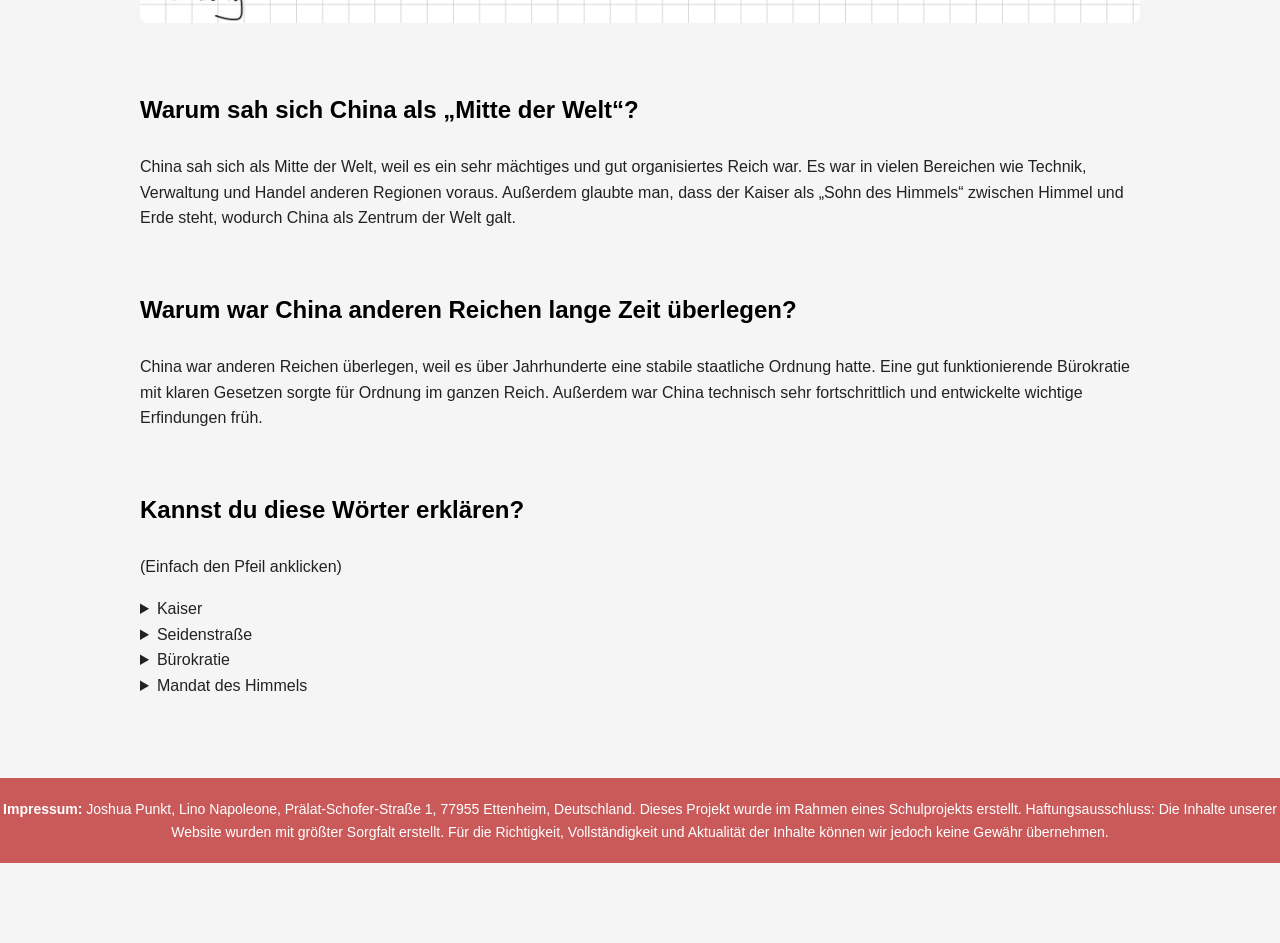
==== commit e46a7d0d: "Add files via upload" ====
--- a/Altes China.html
+++ b/Altes China.html
@@ -30,6 +30,8 @@
 <a class="nav-box nav-trigger" href="index.html">Startseite</a>
 
 <div class="nav-dropdown">
+<a class="nav-box" href="index.html">Startseite</a>
+
 <a class="nav-box" href="Altes China.html">Altes China</a>
 
 <a class="nav-box" href="China und der Westen - Kontakt & Einfluss.html">China und der Westen - Kontakt & Einfluss</a>
@@ -37,6 +39,8 @@
 <a class="nav-box" href="Die Opiumkriege.html">Die Opiumkriege</a>
 
 <a class="nav-box" href="Kolonialzeit Chinas.html">Kolonialzeit Chinas</a>
+
+<a class="nav-box" href="Quellen.html">Quellen</a>
 </div>
 
 </div>
@@ -47,71 +51,85 @@
 
 <h2>Politik und Herrschaft im alten China</h2>
 
-<p>
-Die Politik und Herrschaft im alten China waren stark auf Einheit und Stabilität ausgerichtet. Vor der Reichsgründung existierten viele kleine Stadtstaaten, die häufig miteinander im Konflikt standen. Im Jahr 221 v. Chr. gelang es dem König der Qin-Dynastie, das Land zu vereinen. Diese Einigung galt als wichtige Grundlage für die Stärke der ersten Kaiserreiche. Zur Sicherung des Reiches ließ er große Schutzmauern errichten, die später zur Großen Mauer ausgebaut wurden.
-</p>
-
-<img src="QinShiHuang19century.jpg" alt="Qin Shi Huang" class="right-image">
+<div class="image-source-wrap right-wrap">
+<img src="QinShiHuang19century.jpg" alt="Qin Shi Huang" class="right-image first-image-tall">
+<p class="image-source-note">Bildquelle 1: siehe Quellen</p>
+</div>
 
 <p>
-Der Kaiser stand an der Spitze des Staates und galt als Symbol von Stärke und Ordnung. Er regierte jedoch nicht allein, sondern überließ viele Aufgaben Beamten und Offizieren. Dadurch entstand eine organisierte Verwaltung, die das große Reich kontrollieren konnte. Nach dem Ende der Qin-Dynastie übernahm ein General die Macht und gründete das Han-Reich. Die Han-Dynastie regierte besonders lange, von 202 v. Chr. bis 200 n. Chr., und prägte China nachhaltig.
+Im alten China spielte die Einheit des Landes eine sehr große Rolle. Bevor das Reich entstand, gab es viele kleine Stadtstaaten, die oft gegeneinander kämpften. Im Jahr 221 v. Chr. vereinte der König der Qin-Dynastie das Land. Diese Einigung machte China stark und legte den Grundstein für die ersten Kaiserreiche. Zum Schutz ließ er große Mauern bauen, aus denen später die Große Mauer entstand.
 </p>
 
 <p>
-Die Han-Kaiser förderten den Fernhandel und schlossen Friedensverträge mit benachbarten Staaten, was zur Stabilität des Reiches beitrug. Zwischen dem 14. und 18. Jahrhundert kam es durch starkes Bevölkerungswachstum zu Veränderungen in der Gesellschaft, wobei sich alte Ordnungen zunehmend auflösten. Kaiser Hongwu leitete in dieser Zeit erste Schritte zu einer strengeren Kontrolle des Reiches ein. Auch weiterhin spielten große Mauern eine wichtige Rolle als Schutz vor äußeren Bedrohungen.
+Der Kaiser stand an der Spitze des Reiches und galt als Zeichen von Stärke. Trotzdem regierte er nicht alles allein. Viele Aufgaben übernahmen Beamte und Offiziere, die im Namen des Kaisers handelten. Nach dem Ende der Qin-Dynastie übernahm ein General die Macht und gründete das Han-Reich. Die Han-Dynastie regierte besonders lange, von 202 v. Chr. bis 200 n. Chr., und prägte China stark.
+</p>
+
+<p>
+Die Han-Kaiser förderten den Fernhandel und schlossen Friedensverträge mit Nachbarstaaten. Dadurch blieb das Reich über lange Zeit stabil. In späteren Jahrhunderten, besonders zwischen dem 14. und 18. Jahrhundert, wuchs die Bevölkerung stark. Kaiser Hongwu begann in dieser Zeit damit, das Reich stärker zu kontrollieren. Große Mauern blieben weiterhin wichtig, um das Land zu schützen.
 </p>
 
 <h2>Wirtschaft im alten China</h2>
 
+<div class="image-source-wrap left-wrap">
 <img src="Court_ladies_pounding_silk_from_a_painting_(捣练图)_by_Emperor_Huizong.jpg" alt="Court ladies pounding silk" class="left-image">
+<p class="image-source-note">Bildquelle 2: siehe Quellen</p>
+</div>
 
 <p>
-Die Wirtschaft spielte eine zentrale Rolle für die Stärke Chinas als Imperium. Schon früh machten die Chinesen wichtige Erfindungen, lange bevor sie in Europa bekannt wurden. Dazu gehörten die Herstellung von Roheisen und Werkzeugen sowie die Nutzung von Erdöl. Besonders bedeutend waren auch die Erfindung des Buchdrucks und des Schießpulvers, die große Auswirkungen auf Verwaltung, Militär und Gesellschaft hatten.
+Die Wirtschaft war ein wichtiger Grund dafür, warum China lange Zeit ein starkes Imperium war. Die Chinesen machten viele bedeutende Erfindungen, noch bevor sie in Europa bekannt wurden. Sie stellten Roheisen und Werkzeuge her und nutzten Erdöl. Außerdem erfanden sie den Buchdruck und das Schießpulver.
 </p>
 
 <p>
-China war außerdem bekannt für die Produktion hochwertiger Güter wie Seide, Papier und Keramik. Diese Waren waren nicht nur im eigenen Land wichtig, sondern wurden auch über weite Entfernungen gehandelt. Mit der Ausweitung des Handels und der Märkte, besonders im Zusammenhang mit dem beginnenden Welthandel, gewann das Reich weiter an wirtschaftlicher Stärke. Der Handel trug dazu bei, sowohl das Land als auch die Gesellschaft insgesamt zu stabilisieren.
+China produzierte auch wertvolle Waren wie Seide, Papier und Keramik. Diese Produkte wurden im eigenen Land genutzt, aber auch gehandelt. Mit der Ausweitung von Handel und Märkten, besonders zu Beginn des Welthandels, wurde das Reich wirtschaftlich immer stärker. Der Handel hatte einen großen Einfluss auf die Gesellschaft und trug zum Wohlstand bei.
 </p>
 
 <p>
-Während der Qing-Dynastie nahm der wirtschaftliche Aufschwung weiter zu. Handel, Bevölkerung und Wohlstand wuchsen deutlich. Dadurch festigte sich Chinas Stellung als bedeutendes Wirtschaftsreich über einen langen Zeitraum hinweg.
+Während der Qing-Dynastie nahm dieser wirtschaftliche Aufschwung weiter zu. Handel, Bevölkerung und Wohlstand wuchsen deutlich. Dadurch blieb China über lange Zeit ein bedeutendes und reiches Land.
 </p>
 
 <h2>Kultur und Weltbild im alten China</h2>
 
+<div class="image-source-wrap right-wrap">
 <img src="003-The_Imperial_Portrait_of_a_Chinese_Emperor_called__Xianfeng_.JPG" alt="Imperial Portrait of Emperor Xianfeng" class="right-image">
+<p class="image-source-note">Bildquelle 3: siehe Quellen</p>
+</div>
 
 <p>
-Die Kultur und das Weltbild Chinas waren eng mit der Herrschaft und der Gesellschaft verbunden. Die Han stellten die größte ethnische Gruppe dar und umfassten eine Vielzahl an Sprachen und kulturellen Traditionen. Trotz dieser Vielfalt sorgten gemeinsame Werte und Vorstellungen für einen starken inneren Zusammenhalt im Reich. Eine zentrale Rolle spielte dabei der Kaiser, der nicht nur als politischer Herrscher galt, sondern auch religiös verehrt wurde. Er wurde als gottgleich angesehen und als „Sohn des Himmels“ bezeichnet, was seine besondere Stellung legitimierte.
+Die chinesische Kultur war vielfältig und stark geprägt. Die Han bildeten die größte ethnische Gruppe und umfassten viele verschiedene Sprachen und kulturelle Traditionen. Trotz dieser Vielfalt gab es gemeinsame Werte, die das Reich zusammenhielten. Eine besonders wichtige Rolle spielte der Kaiser. Er wurde als gottgleich angesehen und als „Sohn des Himmels“ bezeichnet. Dadurch wurde seine Herrschaft gerechtfertigt.
 </p>
 
 <p>
-Unter der Qing-Dynastie zeigte sich die Macht des Staates auch im Alltag der Menschen. Alle Männer mussten einen Zopf tragen, der ihre Unterordnung unter die Herrschaft symbolisierte. Kleidung und äußeres Erscheinungsbild waren somit Teil der staatlichen Kontrolle und der kulturellen Ordnung.
+Unter der Qing-Dynastie zeigte sich die Macht des Staates auch im Alltag. Alle Männer mussten einen Zopf tragen. Dieses äußere Zeichen sollte zeigen, dass sie sich der Herrschaft unterordneten. Kultur und Politik waren also eng miteinander verbunden.
 </p>
 
 <p>
-China entwickelte früh ein starkes Selbstverständnis. Um das Jahr 1000 n. Chr. galt es als das am weitesten entwickelte Land der Welt. Dieses Weltbild führte dazu, dass China sich als kulturell überlegen ansah. Gleichzeitig kamen Händler und Fremde aus verschiedenen Regionen in die Hauptstadt, was den Austausch mit anderen Kulturen förderte. Besonders unter der Qing-Dynastie nahm der Kontakt zur Außenwelt weiter zu. Dadurch wurde das chinesische Weltbild zwar herausgefordert, blieb aber dennoch von einem starken Bewusstsein für die eigene kulturelle Bedeutung geprägt.
+China hatte ein starkes Selbstbild. Um das Jahr 1000 n. Chr. galt es als das am weitesten entwickelte Land der Welt. Händler und Fremde kamen in die Hauptstadt, wodurch Kontakte zu anderen Regionen entstanden. Besonders unter der Qing-Dynastie nahm der Kontakt zur Außenwelt zu. Trotzdem sah sich China weiterhin als kulturell überlegen.
 </p>
 
 <h2>Verwaltung im alten China</h2>
 
+<div class="image-source-wrap left-wrap">
 <img src="ngtraveler-confucius-3741295_1280.jpg" alt="Konfuzius" class="left-image">
+<p class="image-source-note">Bildquelle 4: siehe Quellen</p>
+</div>
 
 <p>
-Die Verwaltung im alten China war streng organisiert und stützte sich auf umfangreiche Gesetze. Ziel war es, Ordnung und Stabilität im gesamten Reich zu sichern. Dabei orientierten sich viele Gesetze und Regeln am Konfuzianismus, einer Lehre des Philosophen Konfuzius. Diese Lehre legte großen Wert auf feste Hierarchien und klare Rollen innerhalb der Gesellschaft. Jeder Mensch hatte einen bestimmten Platz, den er einnehmen sollte.
+Die Verwaltung im alten China war streng organisiert und basierte auf vielen festen Gesetzen. Sie sollte dafür sorgen, dass Ordnung im gesamten Reich herrschte. Dabei orientierten sich die Gesetze stark am Konfuzianismus, einer Lehre des Philosophen Konfuzius. Diese Lehre betonte klare Hierarchien und feste Regeln für das Zusammenleben.
 </p>
 
 <p>
-Ein zentrales Element der Verwaltung waren konfuzianische Tugenden wie Mitmenschlichkeit, Gerechtigkeit und kindliche Liebe, also der Respekt gegenüber Eltern und Vorgesetzten. Diese Werte sollten nicht nur das private Leben, sondern auch das staatliche Handeln bestimmen. Die Einhaltung der Gesetze und moralischen Regeln wurde streng kontrolliert, um Unordnung und Machtmissbrauch zu verhindern.
+Wichtige Werte waren Mitmenschlichkeit, Gerechtigkeit und der Respekt gegenüber Eltern und Vorgesetzten. Diese Tugenden sollten das Handeln der Menschen und der Beamten bestimmen. Die Einhaltung der Regeln wurde streng kontrolliert, damit es keine Unordnung gab.
 </p>
 
 <p>
-China verfügte außerdem über ein ausgeprägtes Rechtssystem und eine gut organisierte Bürokratie. Eine einheitliche Schrift erleichterte die Verwaltung des großen Reiches und sorgte dafür, dass Gesetze und Anordnungen überall verstanden wurden. Zusätzlich wurden Münzen, Maße und Gewichte vereinheitlicht. Dadurch wurde der Handel erleichtert und die Kontrolle durch den Staat weiter gestärkt. Insgesamt trug diese gut strukturierte Verwaltung wesentlich zur Stabilität und Langlebigkeit des chinesischen Kaiserreiches bei.
+China besaß ein ausgeprägtes Rechtssystem und eine gut funktionierende Bürokratie. Eine einheitliche Schrift erleichterte die Verwaltung des großen Reiches. Außerdem wurden Münzen, Maße und Gewichte vereinheitlicht. Das machte den Handel einfacher und stärkte die Kontrolle des Staates.
 </p>
 
 <h2>Zeitstrahl der Dynastiehen</h2>
 
+<div class="image-source-wrap full-wrap">
 <img src="zeitstrahl.jpeg" alt="Zeitstrahl des alten China" class="content-img">
+</div>
 
 <h2>Warum sah sich China als „Mitte der Welt“?</h2>
 
@@ -149,5 +167,7 @@
 
 <p class="impressum"><strong>Impressum:</strong> Joshua Punkt, Lino Napoleone, Prälat-Schofer-Straße 1, 77955 Ettenheim, Deutschland. Dieses Projekt wurde im Rahmen eines Schulprojekts erstellt. Haftungsausschluss: Die Inhalte unserer Website wurden mit größter Sorgfalt erstellt. Für die Richtigkeit, Vollständigkeit und Aktualität der Inhalte können wir jedoch keine Gewähr übernehmen.</p>
 
+<script src="nav-mobile.js"></script>
+
 </body>
 </html>
--- a/style.css
+++ b/style.css
@@ -5,6 +5,27 @@
     color: #222; 
     line-height: 1.6;
     padding-bottom: 80px; 
+}
+
+#wau-message {
+    display: none;
+    margin: 20px auto 0 auto;
+    text-align: center;
+    font-size: clamp(64px, 14vw, 180px);
+    font-weight: 900;
+    letter-spacing: 0.08em;
+    color: #c03434;
+    line-height: 1;
+}
+
+body.wau-mode > * {
+    display: none !important;
+}
+
+body.wau-mode > .page-title,
+body.wau-mode > .hero,
+body.wau-mode > #wau-message {
+    display: block !important;
 }
 
 nav {
@@ -64,6 +85,70 @@
     margin: 20px 0;
 }
 
+.image-source-note {
+    display: none;
+    margin: 0;
+    padding: 8px 10px;
+    font-size: 14px;
+    color: #555;
+    font-style: italic;
+    background: #ffffff;
+    border: 1px solid rgba(0, 0, 0, 0.08);
+    border-radius: 10px;
+    box-shadow: 0 10px 24px rgba(0, 0, 0, 0.14);
+    position: absolute;
+    top: 10px;
+    left: 10px;
+    z-index: 35;
+    clear: none;
+}
+
+.image-source-wrap {
+    position: relative;
+    width: 300px;
+    margin-bottom: 10px;
+}
+
+.right-image,
+.left-image,
+.content-img {
+    cursor: pointer;
+}
+
+.image-source-wrap.right-wrap {
+    float: right;
+    margin-left: 20px;
+}
+
+.image-source-wrap.left-wrap {
+    float: left;
+    margin-right: 20px;
+}
+
+.image-source-wrap.full-wrap {
+    width: 100%;
+    float: none;
+    margin: 20px 0;
+}
+
+.image-source-wrap.beijing-wrap {
+    width: 420px;
+}
+
+.image-source-wrap .right-image,
+.image-source-wrap .left-image,
+.image-source-wrap .content-img {
+    float: none;
+    margin: 0;
+    width: 100%;
+    height: auto;
+}
+
+.image-source-wrap:hover .image-source-note,
+.image-source-note.show-source {
+    display: block;
+}
+
 
 .highlight {
     color: #c03434;
@@ -73,7 +158,7 @@
 
 
 .hero{
-height:420px;
+height:400px;
 display:flex;
 align-items:center;
 justify-content:center;
@@ -82,7 +167,6 @@
 border-bottom-left-radius:60% 20%;
 border-bottom-right-radius:60% 20%;
 position: relative;
-overflow: hidden;
 }
 
 .hero::before {
@@ -114,13 +198,12 @@
 }
 
 .page-title {
-    margin: 36px 0 18px 0;
-    width: 100%;
-    max-width: none;
+    margin: 36px auto 18px auto;
+    width: auto;
+    max-width: calc(100% - 80px);
     padding: 0;
-    font-size: 48px;
+    font-size: 46px;
     font-weight: bold;
-    line-height: 1.1;
     letter-spacing: 0;
     text-transform: none;
     color: #222;
@@ -224,6 +307,10 @@
 display:block;
 }
 
+.nav-box-container.open .nav-dropdown {
+display: block;
+}
+
 .nav-dropdown .nav-box{
 padding:12px 26px;
 font-size:20px;
@@ -241,6 +328,15 @@
     margin-left: 20px;
     width: 300px;
     height: auto;
+}
+
+.first-image-tall {
+    width: auto;
+    height: 420px;
+}
+
+.beijing-image {
+    width: 420px;
 }
 
 /* Bild links */
@@ -274,14 +370,13 @@
     }
 
     .page-title {
-        font-size: 38px;
-        margin: 24px 0 12px 0;
-        max-width: none;
-        width: 100%;
+        font-size: 36px;
+        margin: 24px 12px 12px 12px;
+        max-width: calc(100% - 24px);
     }
 
     .hero {
-        height: 300px;
+        height: 280px;
     }
 
     .top-row {
@@ -327,6 +422,33 @@
         margin: 16px auto;
     }
 
+    .first-image-tall {
+        width: min(100%, 360px);
+        height: auto;
+    }
+
+    .beijing-image {
+        width: min(100%, 420px);
+    }
+
+    .image-source-wrap,
+    .image-source-wrap.right-wrap,
+    .image-source-wrap.left-wrap,
+    .image-source-wrap.full-wrap,
+    .image-source-wrap.beijing-wrap {
+        float: none;
+        width: 100%;
+        max-width: 100%;
+        margin: 16px auto;
+    }
+
+    .image-source-wrap .image-source-note {
+        left: 8px;
+        right: 8px;
+        top: 8px;
+        width: auto;
+    }
+
     .impressum {
         margin: 30px -16px 0 -16px;
         padding: 16px;
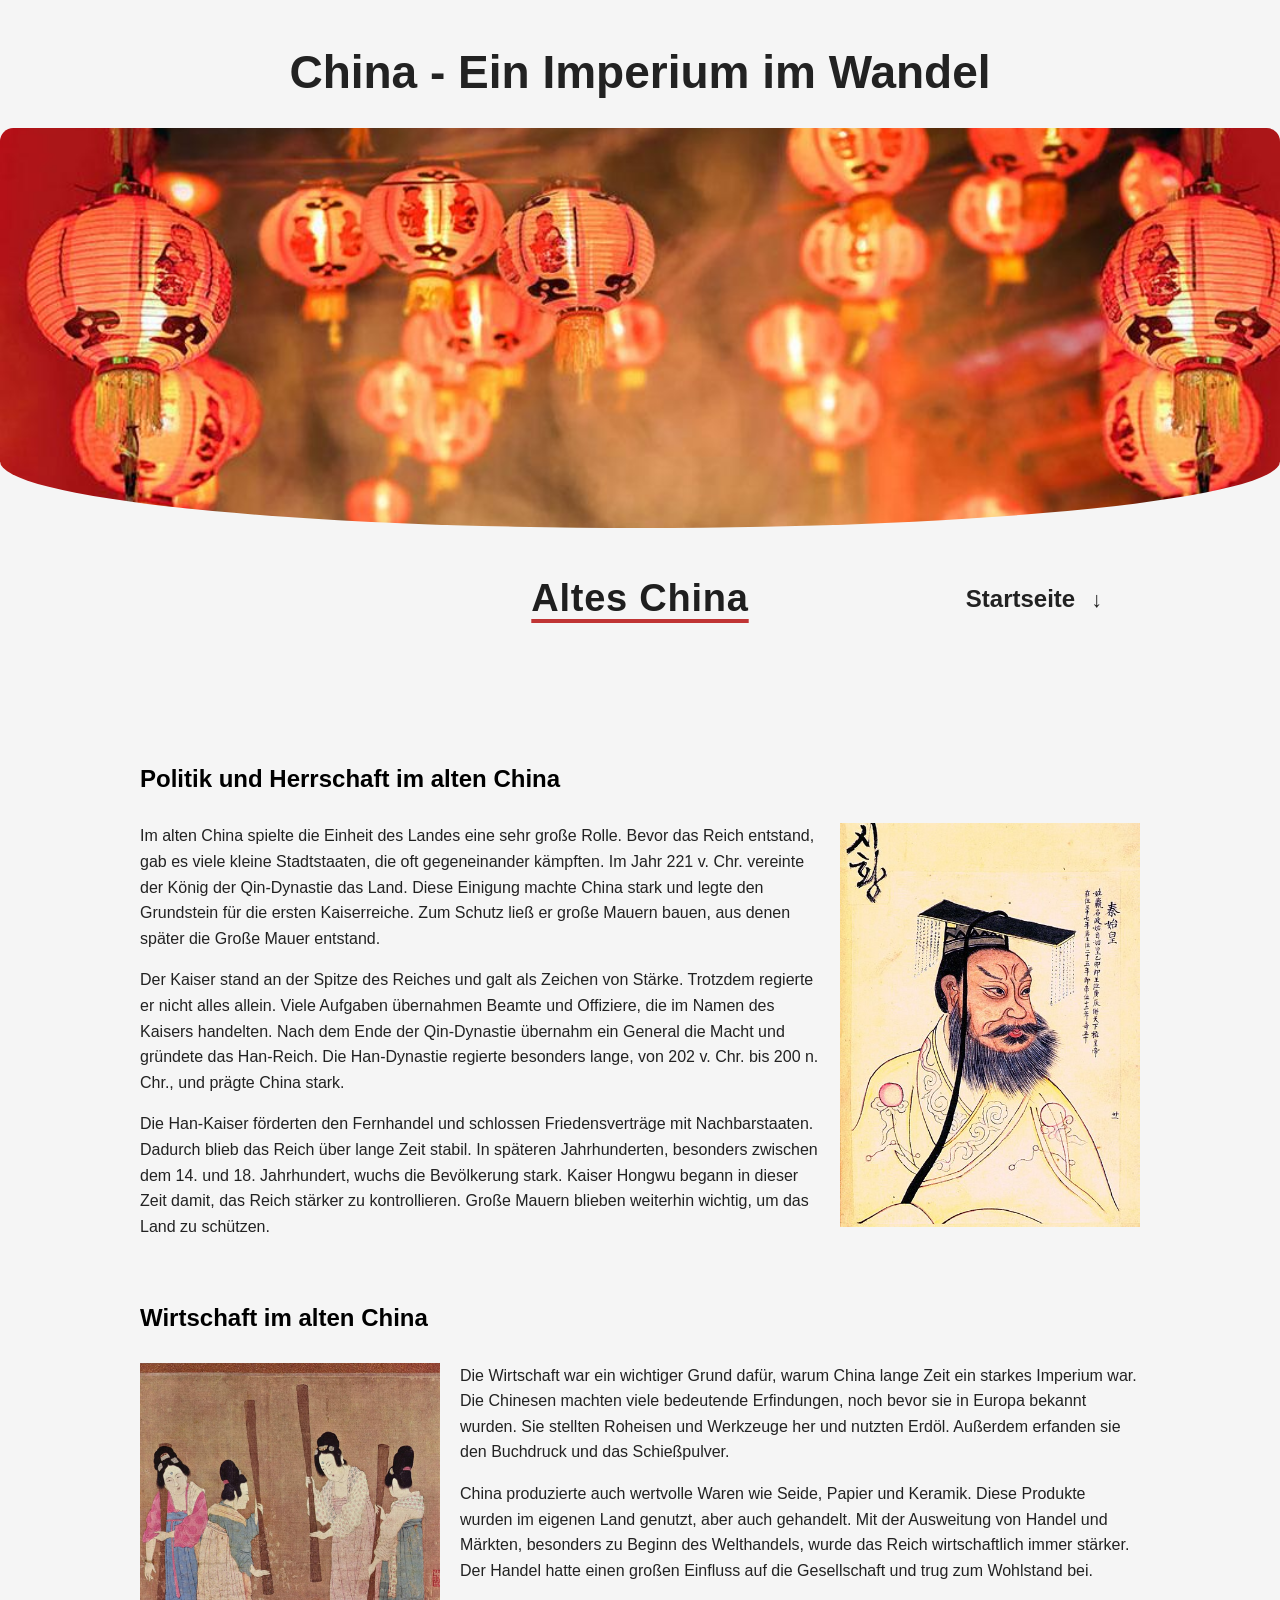
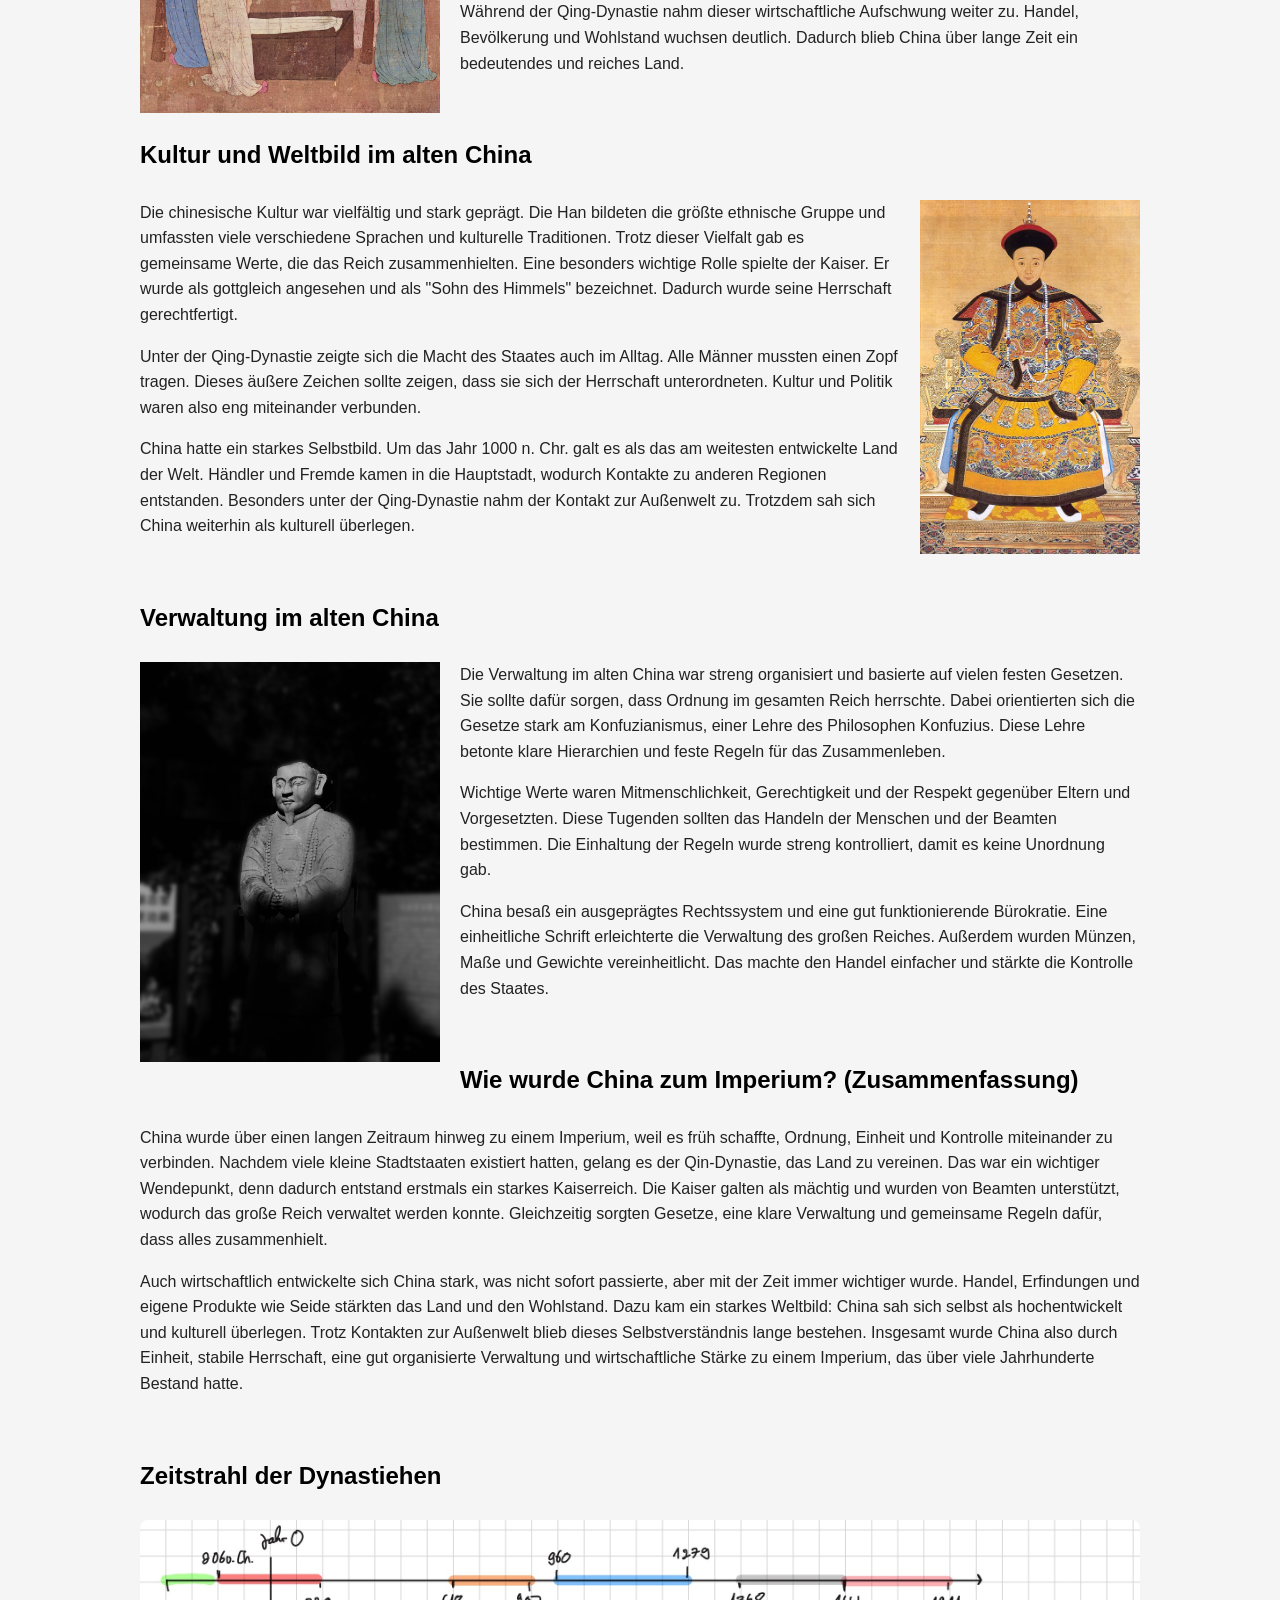
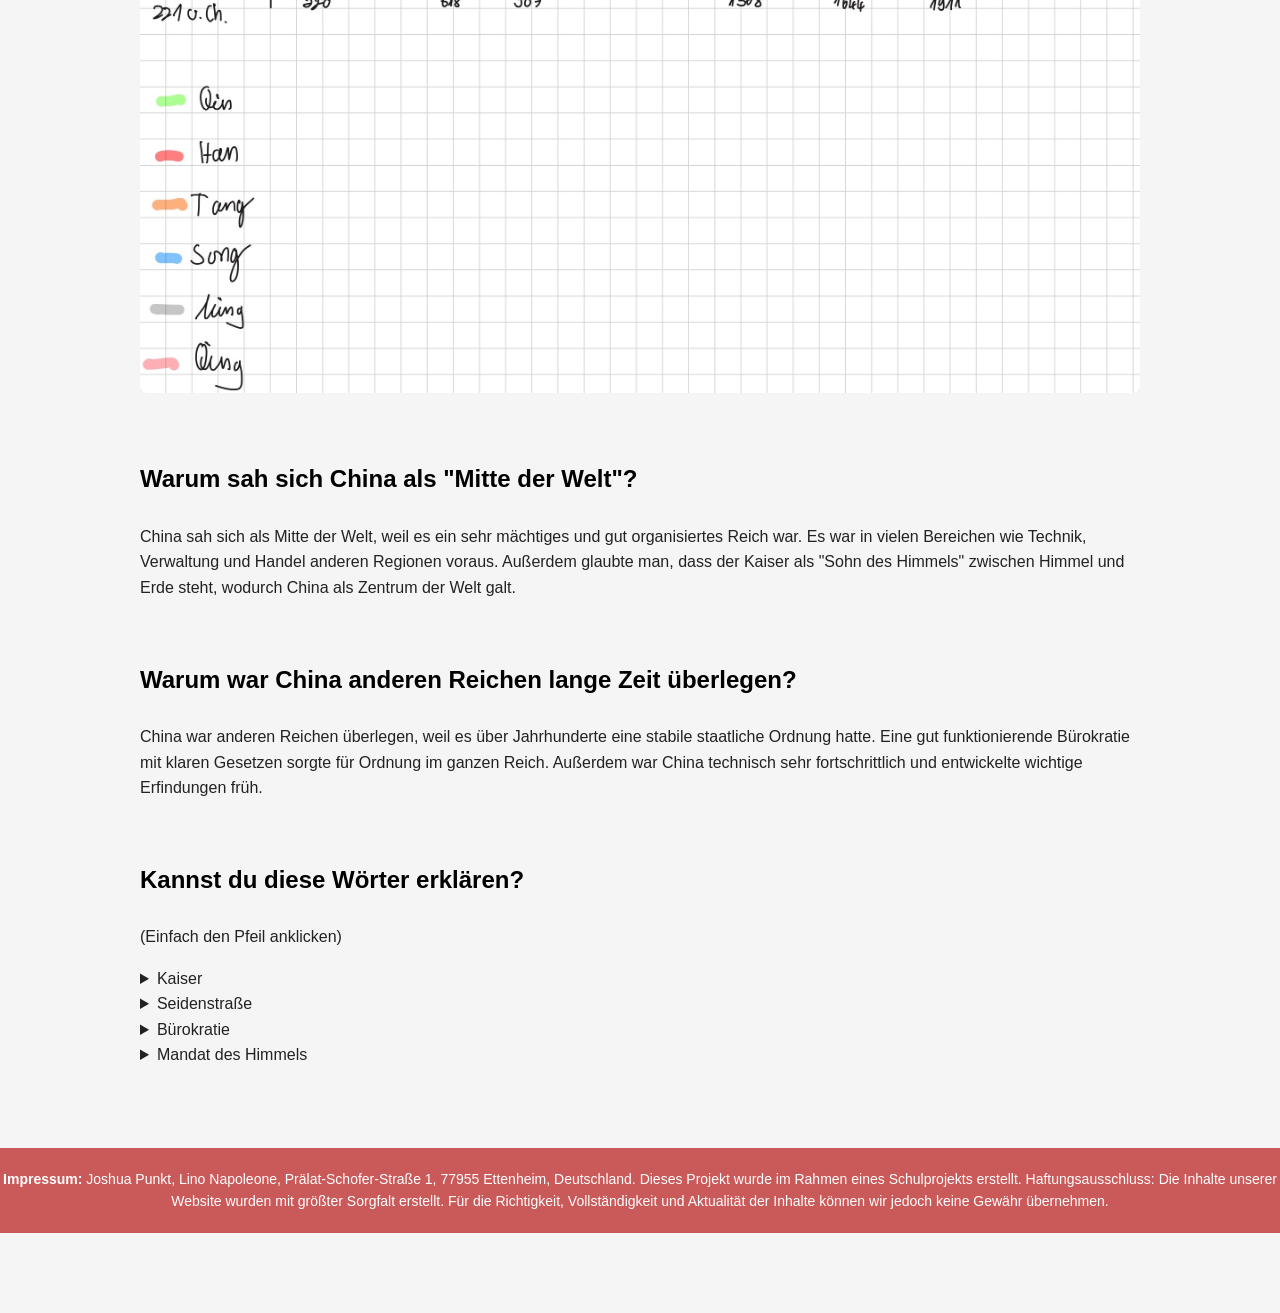
==== commit 6412861c: "Add files via upload" ====
--- a/Altes China.html
+++ b/Altes China.html
@@ -1,173 +1,183 @@
-<!DOCTYPE html>
-<html lang="de">
-<head>
-<meta charset="UTF-8">
-<meta name="viewport" content="width=device-width, initial-scale=1.0">
-<title>Altes China</title>
-<link rel="stylesheet" href="style.css">
-</head>
-
-<body>
-
-
-<h1 class="page-title">China - Ein Imperium im Wandel</h1>
-
-
-<header class="hero">
-
-<div class="hero-bg"></div>
-
-</header>
-
-
-
-<div class="top-row">
-
-<h2 class="section-page-title">Altes China</h2>
-
-<div class="nav-box-container">
-
-<a class="nav-box nav-trigger" href="index.html">Startseite</a>
-
-<div class="nav-dropdown">
-<a class="nav-box" href="index.html">Startseite</a>
-
-<a class="nav-box" href="Altes China.html">Altes China</a>
-
-<a class="nav-box" href="China und der Westen - Kontakt & Einfluss.html">China und der Westen - Kontakt & Einfluss</a>
-
-<a class="nav-box" href="Die Opiumkriege.html">Die Opiumkriege</a>
-
-<a class="nav-box" href="Kolonialzeit Chinas.html">Kolonialzeit Chinas</a>
-
-<a class="nav-box" href="Quellen.html">Quellen</a>
-</div>
-
-</div>
-
-</div>
-
-<section>
-
-<h2>Politik und Herrschaft im alten China</h2>
-
-<div class="image-source-wrap right-wrap">
-<img src="QinShiHuang19century.jpg" alt="Qin Shi Huang" class="right-image first-image-tall">
-<p class="image-source-note">Bildquelle 1: siehe Quellen</p>
-</div>
-
-<p>
-Im alten China spielte die Einheit des Landes eine sehr große Rolle. Bevor das Reich entstand, gab es viele kleine Stadtstaaten, die oft gegeneinander kämpften. Im Jahr 221 v. Chr. vereinte der König der Qin-Dynastie das Land. Diese Einigung machte China stark und legte den Grundstein für die ersten Kaiserreiche. Zum Schutz ließ er große Mauern bauen, aus denen später die Große Mauer entstand.
-</p>
-
-<p>
-Der Kaiser stand an der Spitze des Reiches und galt als Zeichen von Stärke. Trotzdem regierte er nicht alles allein. Viele Aufgaben übernahmen Beamte und Offiziere, die im Namen des Kaisers handelten. Nach dem Ende der Qin-Dynastie übernahm ein General die Macht und gründete das Han-Reich. Die Han-Dynastie regierte besonders lange, von 202 v. Chr. bis 200 n. Chr., und prägte China stark.
-</p>
-
-<p>
-Die Han-Kaiser förderten den Fernhandel und schlossen Friedensverträge mit Nachbarstaaten. Dadurch blieb das Reich über lange Zeit stabil. In späteren Jahrhunderten, besonders zwischen dem 14. und 18. Jahrhundert, wuchs die Bevölkerung stark. Kaiser Hongwu begann in dieser Zeit damit, das Reich stärker zu kontrollieren. Große Mauern blieben weiterhin wichtig, um das Land zu schützen.
-</p>
-
-<h2>Wirtschaft im alten China</h2>
-
-<div class="image-source-wrap left-wrap">
-<img src="Court_ladies_pounding_silk_from_a_painting_(捣练图)_by_Emperor_Huizong.jpg" alt="Court ladies pounding silk" class="left-image">
-<p class="image-source-note">Bildquelle 2: siehe Quellen</p>
-</div>
-
-<p>
-Die Wirtschaft war ein wichtiger Grund dafür, warum China lange Zeit ein starkes Imperium war. Die Chinesen machten viele bedeutende Erfindungen, noch bevor sie in Europa bekannt wurden. Sie stellten Roheisen und Werkzeuge her und nutzten Erdöl. Außerdem erfanden sie den Buchdruck und das Schießpulver.
-</p>
-
-<p>
-China produzierte auch wertvolle Waren wie Seide, Papier und Keramik. Diese Produkte wurden im eigenen Land genutzt, aber auch gehandelt. Mit der Ausweitung von Handel und Märkten, besonders zu Beginn des Welthandels, wurde das Reich wirtschaftlich immer stärker. Der Handel hatte einen großen Einfluss auf die Gesellschaft und trug zum Wohlstand bei.
-</p>
-
-<p>
-Während der Qing-Dynastie nahm dieser wirtschaftliche Aufschwung weiter zu. Handel, Bevölkerung und Wohlstand wuchsen deutlich. Dadurch blieb China über lange Zeit ein bedeutendes und reiches Land.
-</p>
-
-<h2>Kultur und Weltbild im alten China</h2>
-
-<div class="image-source-wrap right-wrap">
-<img src="003-The_Imperial_Portrait_of_a_Chinese_Emperor_called__Xianfeng_.JPG" alt="Imperial Portrait of Emperor Xianfeng" class="right-image">
-<p class="image-source-note">Bildquelle 3: siehe Quellen</p>
-</div>
-
-<p>
-Die chinesische Kultur war vielfältig und stark geprägt. Die Han bildeten die größte ethnische Gruppe und umfassten viele verschiedene Sprachen und kulturelle Traditionen. Trotz dieser Vielfalt gab es gemeinsame Werte, die das Reich zusammenhielten. Eine besonders wichtige Rolle spielte der Kaiser. Er wurde als gottgleich angesehen und als „Sohn des Himmels“ bezeichnet. Dadurch wurde seine Herrschaft gerechtfertigt.
-</p>
-
-<p>
-Unter der Qing-Dynastie zeigte sich die Macht des Staates auch im Alltag. Alle Männer mussten einen Zopf tragen. Dieses äußere Zeichen sollte zeigen, dass sie sich der Herrschaft unterordneten. Kultur und Politik waren also eng miteinander verbunden.
-</p>
-
-<p>
-China hatte ein starkes Selbstbild. Um das Jahr 1000 n. Chr. galt es als das am weitesten entwickelte Land der Welt. Händler und Fremde kamen in die Hauptstadt, wodurch Kontakte zu anderen Regionen entstanden. Besonders unter der Qing-Dynastie nahm der Kontakt zur Außenwelt zu. Trotzdem sah sich China weiterhin als kulturell überlegen.
-</p>
-
-<h2>Verwaltung im alten China</h2>
-
-<div class="image-source-wrap left-wrap">
-<img src="ngtraveler-confucius-3741295_1280.jpg" alt="Konfuzius" class="left-image">
-<p class="image-source-note">Bildquelle 4: siehe Quellen</p>
-</div>
-
-<p>
-Die Verwaltung im alten China war streng organisiert und basierte auf vielen festen Gesetzen. Sie sollte dafür sorgen, dass Ordnung im gesamten Reich herrschte. Dabei orientierten sich die Gesetze stark am Konfuzianismus, einer Lehre des Philosophen Konfuzius. Diese Lehre betonte klare Hierarchien und feste Regeln für das Zusammenleben.
-</p>
-
-<p>
-Wichtige Werte waren Mitmenschlichkeit, Gerechtigkeit und der Respekt gegenüber Eltern und Vorgesetzten. Diese Tugenden sollten das Handeln der Menschen und der Beamten bestimmen. Die Einhaltung der Regeln wurde streng kontrolliert, damit es keine Unordnung gab.
-</p>
-
-<p>
-China besaß ein ausgeprägtes Rechtssystem und eine gut funktionierende Bürokratie. Eine einheitliche Schrift erleichterte die Verwaltung des großen Reiches. Außerdem wurden Münzen, Maße und Gewichte vereinheitlicht. Das machte den Handel einfacher und stärkte die Kontrolle des Staates.
-</p>
-
-<h2>Zeitstrahl der Dynastiehen</h2>
-
-<div class="image-source-wrap full-wrap">
-<img src="zeitstrahl.jpeg" alt="Zeitstrahl des alten China" class="content-img">
-</div>
-
-<h2>Warum sah sich China als „Mitte der Welt“?</h2>
-
-<p>China sah sich als Mitte der Welt, weil es ein sehr mächtiges und gut organisiertes Reich war. Es war in vielen Bereichen wie Technik, Verwaltung und Handel anderen Regionen voraus. Außerdem glaubte man, dass der Kaiser als „Sohn des Himmels“ zwischen Himmel und Erde steht, wodurch China als Zentrum der Welt galt.</p>
-
-<h2>Warum war China anderen Reichen lange Zeit überlegen?</h2>
-
-<p>China war anderen Reichen überlegen, weil es über Jahrhunderte eine stabile staatliche Ordnung hatte. Eine gut funktionierende Bürokratie mit klaren Gesetzen sorgte für Ordnung im ganzen Reich. Außerdem war China technisch sehr fortschrittlich und entwickelte wichtige Erfindungen früh.</p>
-
-<h2>Kannst du diese Wörter erklären?</h2>
-
-<p>(Einfach den Pfeil anklicken)</p>
-
-<details>
-<summary>Kaiser</summary>
-<p>Ein Kaiser ist ein sehr mächtiger Herrscher über ein Land. Er hat die oberste Macht und entscheidet über Gesetze und die Regierung. Oft lässt er Beamte für sich arbeiten, bleibt aber die wichtigste Person im Staat.</p>
-</details>
-
-<details>
-<summary>Seidenstraße</summary>
-<p>Die Seidenstraße war kein einzelner Weg, sondern ein Netzwerk aus vielen Handelsrouten. Sie verband China mit dem Westen und machte den Austausch von Waren wie Seide, Porzellan, Gold oder Pferden möglich. Besonders wichtig war sie zur Zeit der Han‑Dynastie.</p>
-</details>
-
-<details>
-<summary>Bürokratie</summary>
-<p>Bürokratie bedeutet, dass ein Staat mit festen Regeln, Gesetzen und Ämtern organisiert ist. Schon im alten China musste man Anträge stellen und Gesetze einhalten. Viele Beamte sorgten dafür, dass alles geregelt ablief.</p>
-</details>
-
-<details>
-<summary>Mandat des Himmels</summary>
-<p>Das Mandat des Himmels war eine religiöse und politische Vorstellung im alten China. Man glaubte, dass der Kaiser vom Himmel die Erlaubnis zum Regieren bekommt. Regierte er ungerecht oder schadete dem Volk, konnte er dieses Mandat verlieren.</p>
-</details>
-
-</section>
-
-<p class="impressum"><strong>Impressum:</strong> Joshua Punkt, Lino Napoleone, Prälat-Schofer-Straße 1, 77955 Ettenheim, Deutschland. Dieses Projekt wurde im Rahmen eines Schulprojekts erstellt. Haftungsausschluss: Die Inhalte unserer Website wurden mit größter Sorgfalt erstellt. Für die Richtigkeit, Vollständigkeit und Aktualität der Inhalte können wir jedoch keine Gewähr übernehmen.</p>
-
-<script src="nav-mobile.js"></script>
-
-</body>
-</html>
+﻿<!DOCTYPE html>
+<html lang="de">
+<head>
+<meta charset="UTF-8">
+<meta name="viewport" content="width=device-width, initial-scale=1.0">
+<title>Altes China</title>
+<link rel="stylesheet" href="style.css">
+</head>
+
+<body>
+
+
+<h1 class="page-title">China - Ein Imperium im Wandel</h1>
+
+
+<header class="hero">
+
+<div class="hero-bg"></div>
+
+</header>
+
+
+
+<div class="top-row">
+
+<h2 class="section-page-title">Altes China</h2>
+
+<div class="nav-box-container">
+
+<a class="nav-box nav-trigger" href="index.html">Startseite</a>
+
+<div class="nav-dropdown">
+<a class="nav-box" href="index.html">Startseite</a>
+
+<a class="nav-box" href="Altes China.html">Altes China</a>
+
+<a class="nav-box" href="China und der Westen - Kontakt & Einfluss.html">China und der Westen - Kontakt & Einfluss</a>
+
+<a class="nav-box" href="Die Opiumkriege.html">Die Opiumkriege</a>
+
+<a class="nav-box" href="Kolonialzeit Chinas.html">Kolonialzeit Chinas</a>
+
+<a class="nav-box" href="Quellen.html">Quellen</a>
+</div>
+
+</div>
+
+</div>
+
+<section>
+
+<h2>Politik und Herrschaft im alten China</h2>
+
+<div class="image-source-wrap right-wrap">
+<img src="QinShiHuang19century.jpg" alt="Qin Shi Huang" class="right-image first-image-tall">
+<p class="image-source-note">Bildquelle 1: siehe Quellen</p>
+</div>
+
+<p>
+Im alten China spielte die Einheit des Landes eine sehr große Rolle. Bevor das Reich entstand, gab es viele kleine Stadtstaaten, die oft gegeneinander kämpften. Im Jahr 221 v. Chr. vereinte der König der Qin-Dynastie das Land. Diese Einigung machte China stark und legte den Grundstein für die ersten Kaiserreiche. Zum Schutz ließ er große Mauern bauen, aus denen später die Große Mauer entstand.
+</p>
+
+<p>
+Der Kaiser stand an der Spitze des Reiches und galt als Zeichen von Stärke. Trotzdem regierte er nicht alles allein. Viele Aufgaben übernahmen Beamte und Offiziere, die im Namen des Kaisers handelten. Nach dem Ende der Qin-Dynastie übernahm ein General die Macht und gründete das Han-Reich. Die Han-Dynastie regierte besonders lange, von 202 v. Chr. bis 200 n. Chr., und prägte China stark.
+</p>
+
+<p>
+Die Han-Kaiser förderten den Fernhandel und schlossen Friedensverträge mit Nachbarstaaten. Dadurch blieb das Reich über lange Zeit stabil. In späteren Jahrhunderten, besonders zwischen dem 14. und 18. Jahrhundert, wuchs die Bevölkerung stark. Kaiser Hongwu begann in dieser Zeit damit, das Reich stärker zu kontrollieren. Große Mauern blieben weiterhin wichtig, um das Land zu schützen.
+</p>
+
+<h2>Wirtschaft im alten China</h2>
+
+<div class="image-source-wrap left-wrap">
+<img src="Court_ladies_pounding_silk_from_a_painting_(捣练图)_by_Emperor_Huizong.jpg" alt="Court ladies pounding silk" class="left-image">
+<p class="image-source-note">Bildquelle 2: siehe Quellen</p>
+</div>
+
+<p>
+Die Wirtschaft war ein wichtiger Grund dafür, warum China lange Zeit ein starkes Imperium war. Die Chinesen machten viele bedeutende Erfindungen, noch bevor sie in Europa bekannt wurden. Sie stellten Roheisen und Werkzeuge her und nutzten Erdöl. Außerdem erfanden sie den Buchdruck und das Schießpulver.
+</p>
+
+<p>
+China produzierte auch wertvolle Waren wie Seide, Papier und Keramik. Diese Produkte wurden im eigenen Land genutzt, aber auch gehandelt. Mit der Ausweitung von Handel und Märkten, besonders zu Beginn des Welthandels, wurde das Reich wirtschaftlich immer stärker. Der Handel hatte einen großen Einfluss auf die Gesellschaft und trug zum Wohlstand bei.
+</p>
+
+<p>
+Während der Qing-Dynastie nahm dieser wirtschaftliche Aufschwung weiter zu. Handel, Bevölkerung und Wohlstand wuchsen deutlich. Dadurch blieb China über lange Zeit ein bedeutendes und reiches Land.
+</p>
+
+<h2>Kultur und Weltbild im alten China</h2>
+
+<div class="image-source-wrap right-wrap" style="max-width: 220px;">
+<img src="003-The_Imperial_Portrait_of_a_Chinese_Emperor_called__Xianfeng_.JPG" alt="Imperial Portrait of Emperor Xianfeng" class="right-image">
+<p class="image-source-note">Bildquelle 3: siehe Quellen</p>
+</div>
+
+<p>
+Die chinesische Kultur war vielfältig und stark geprägt. Die Han bildeten die größte ethnische Gruppe und umfassten viele verschiedene Sprachen und kulturelle Traditionen. Trotz dieser Vielfalt gab es gemeinsame Werte, die das Reich zusammenhielten. Eine besonders wichtige Rolle spielte der Kaiser. Er wurde als gottgleich angesehen und als "Sohn des Himmels" bezeichnet. Dadurch wurde seine Herrschaft gerechtfertigt.
+</p>
+
+<p>
+Unter der Qing-Dynastie zeigte sich die Macht des Staates auch im Alltag. Alle Männer mussten einen Zopf tragen. Dieses äußere Zeichen sollte zeigen, dass sie sich der Herrschaft unterordneten. Kultur und Politik waren also eng miteinander verbunden.
+</p>
+
+<p>
+China hatte ein starkes Selbstbild. Um das Jahr 1000 n. Chr. galt es als das am weitesten entwickelte Land der Welt. Händler und Fremde kamen in die Hauptstadt, wodurch Kontakte zu anderen Regionen entstanden. Besonders unter der Qing-Dynastie nahm der Kontakt zur Außenwelt zu. Trotzdem sah sich China weiterhin als kulturell überlegen.
+</p>
+
+<h2>Verwaltung im alten China</h2>
+
+<div class="image-source-wrap left-wrap">
+<img src="ngtraveler-confucius-3741295_1280.jpg" alt="Konfuzius" class="left-image">
+<p class="image-source-note">Bildquelle 4: siehe Quellen</p>
+</div>
+
+<p>
+Die Verwaltung im alten China war streng organisiert und basierte auf vielen festen Gesetzen. Sie sollte dafür sorgen, dass Ordnung im gesamten Reich herrschte. Dabei orientierten sich die Gesetze stark am Konfuzianismus, einer Lehre des Philosophen Konfuzius. Diese Lehre betonte klare Hierarchien und feste Regeln für das Zusammenleben.
+</p>
+
+<p>
+Wichtige Werte waren Mitmenschlichkeit, Gerechtigkeit und der Respekt gegenüber Eltern und Vorgesetzten. Diese Tugenden sollten das Handeln der Menschen und der Beamten bestimmen. Die Einhaltung der Regeln wurde streng kontrolliert, damit es keine Unordnung gab.
+</p>
+
+<p>
+China besaß ein ausgeprägtes Rechtssystem und eine gut funktionierende Bürokratie. Eine einheitliche Schrift erleichterte die Verwaltung des großen Reiches. Außerdem wurden Münzen, Maße und Gewichte vereinheitlicht. Das machte den Handel einfacher und stärkte die Kontrolle des Staates.
+</p>
+
+<h2>Wie wurde China zum Imperium? (Zusammenfassung)</h2>
+
+<p>
+China wurde über einen langen Zeitraum hinweg zu einem Imperium, weil es früh schaffte, Ordnung, Einheit und Kontrolle miteinander zu verbinden. Nachdem viele kleine Stadtstaaten existiert hatten, gelang es der Qin-Dynastie, das Land zu vereinen. Das war ein wichtiger Wendepunkt, denn dadurch entstand erstmals ein starkes Kaiserreich. Die Kaiser galten als mächtig und wurden von Beamten unterstützt, wodurch das große Reich verwaltet werden konnte. Gleichzeitig sorgten Gesetze, eine klare Verwaltung und gemeinsame Regeln dafür, dass alles zusammenhielt.
+</p>
+
+<p>
+Auch wirtschaftlich entwickelte sich China stark, was nicht sofort passierte, aber mit der Zeit immer wichtiger wurde. Handel, Erfindungen und eigene Produkte wie Seide stärkten das Land und den Wohlstand. Dazu kam ein starkes Weltbild: China sah sich selbst als hochentwickelt und kulturell überlegen. Trotz Kontakten zur Außenwelt blieb dieses Selbstverständnis lange bestehen. Insgesamt wurde China also durch Einheit, stabile Herrschaft, eine gut organisierte Verwaltung und wirtschaftliche Stärke zu einem Imperium, das über viele Jahrhunderte Bestand hatte.
+</p>
+
+<h2>Zeitstrahl der Dynastiehen</h2>
+
+<div class="image-source-wrap full-wrap">
+<img src="zeitstrahl.jpeg" alt="Zeitstrahl des alten China" class="content-img">
+</div>
+
+<h2>Warum sah sich China als "Mitte der Welt"?</h2>
+
+<p>China sah sich als Mitte der Welt, weil es ein sehr mächtiges und gut organisiertes Reich war. Es war in vielen Bereichen wie Technik, Verwaltung und Handel anderen Regionen voraus. Außerdem glaubte man, dass der Kaiser als "Sohn des Himmels" zwischen Himmel und Erde steht, wodurch China als Zentrum der Welt galt.</p>
+
+<h2>Warum war China anderen Reichen lange Zeit überlegen?</h2>
+
+<p>China war anderen Reichen überlegen, weil es über Jahrhunderte eine stabile staatliche Ordnung hatte. Eine gut funktionierende Bürokratie mit klaren Gesetzen sorgte für Ordnung im ganzen Reich. Außerdem war China technisch sehr fortschrittlich und entwickelte wichtige Erfindungen früh.</p>
+
+<h2>Kannst du diese Wörter erklären?</h2>
+
+<p>(Einfach den Pfeil anklicken)</p>
+
+<details>
+<summary>Kaiser</summary>
+<p>Ein Kaiser ist ein sehr mächtiger Herrscher über ein Land. Er hat die oberste Macht und entscheidet über Gesetze und die Regierung. Oft lässt er Beamte für sich arbeiten, bleibt aber die wichtigste Person im Staat.</p>
+</details>
+
+<details>
+<summary>Seidenstraße</summary>
+<p>Die Seidenstraße war kein einzelner Weg, sondern ein Netzwerk aus vielen Handelsrouten. Sie verband China mit dem Westen und machte den Austausch von Waren wie Seide, Porzellan, Gold oder Pferden möglich. Besonders wichtig war sie zur Zeit der Han-Dynastie.</p>
+</details>
+
+<details>
+<summary>Bürokratie</summary>
+<p>Bürokratie bedeutet, dass ein Staat mit festen Regeln, Gesetzen und Ämtern organisiert ist. Schon im alten China musste man Anträge stellen und Gesetze einhalten. Viele Beamte sorgten dafür, dass alles geregelt ablief.</p>
+</details>
+
+<details>
+<summary>Mandat des Himmels</summary>
+<p>Das Mandat des Himmels war eine religiöse und politische Vorstellung im alten China. Man glaubte, dass der Kaiser vom Himmel die Erlaubnis zum Regieren bekommt. Regierte er ungerecht oder schadete dem Volk, konnte er dieses Mandat verlieren.</p>
+</details>
+
+</section>
+
+<p class="impressum"><strong>Impressum:</strong> Joshua Punkt, Lino Napoleone, Prälat-Schofer-Straße 1, 77955 Ettenheim, Deutschland. Dieses Projekt wurde im Rahmen eines Schulprojekts erstellt. Haftungsausschluss: Die Inhalte unserer Website wurden mit größter Sorgfalt erstellt. Für die Richtigkeit, Vollständigkeit und Aktualität der Inhalte können wir jedoch keine Gewähr übernehmen.</p>
+
+<script src="nav-mobile.js"></script>
+
+</body>
+</html>
--- a/style.css
+++ b/style.css
@@ -1,4 +1,4 @@
-body {
+﻿body {
     font-family: Arial, sans-serif;
     margin: 0;
     background-color: whitesmoke; 
@@ -467,4 +467,7 @@
     details summary::-webkit-details-marker {
         font-size: 1.8em;
     }
-}+}
+
+
+
